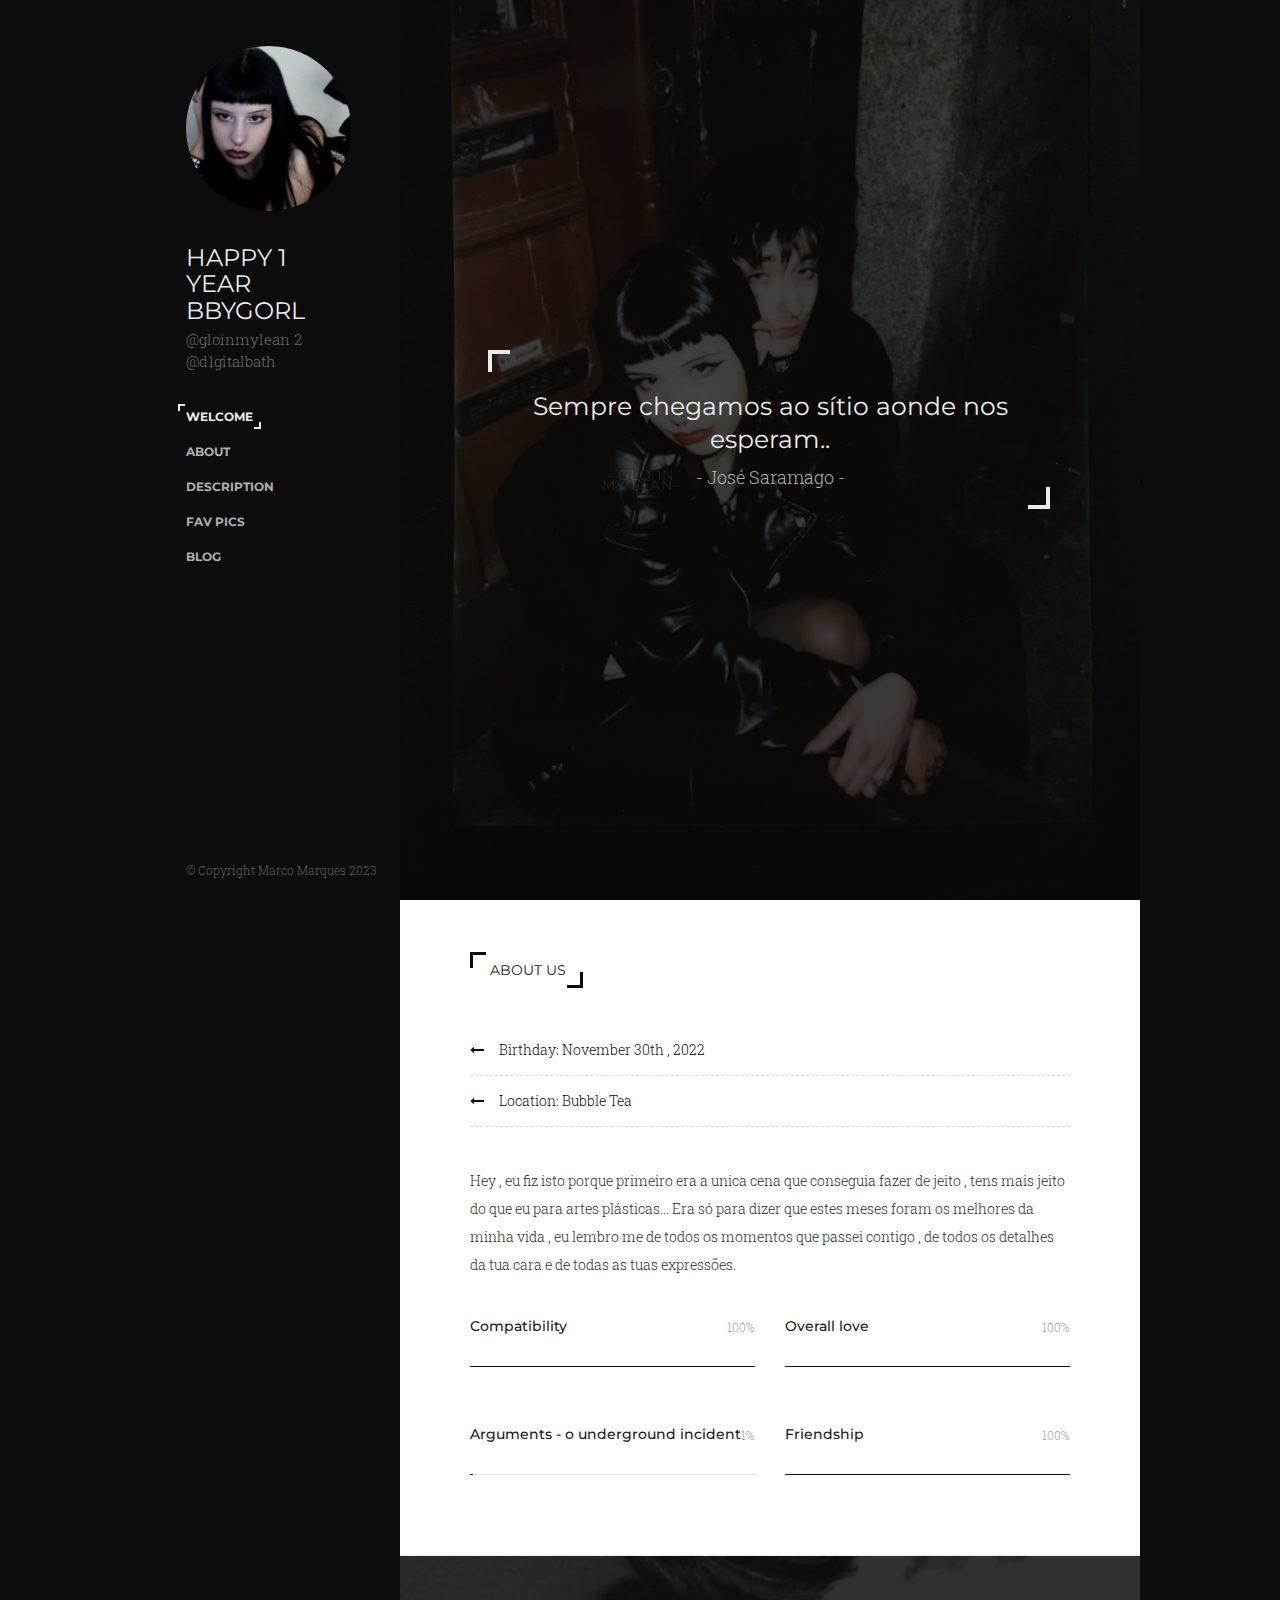
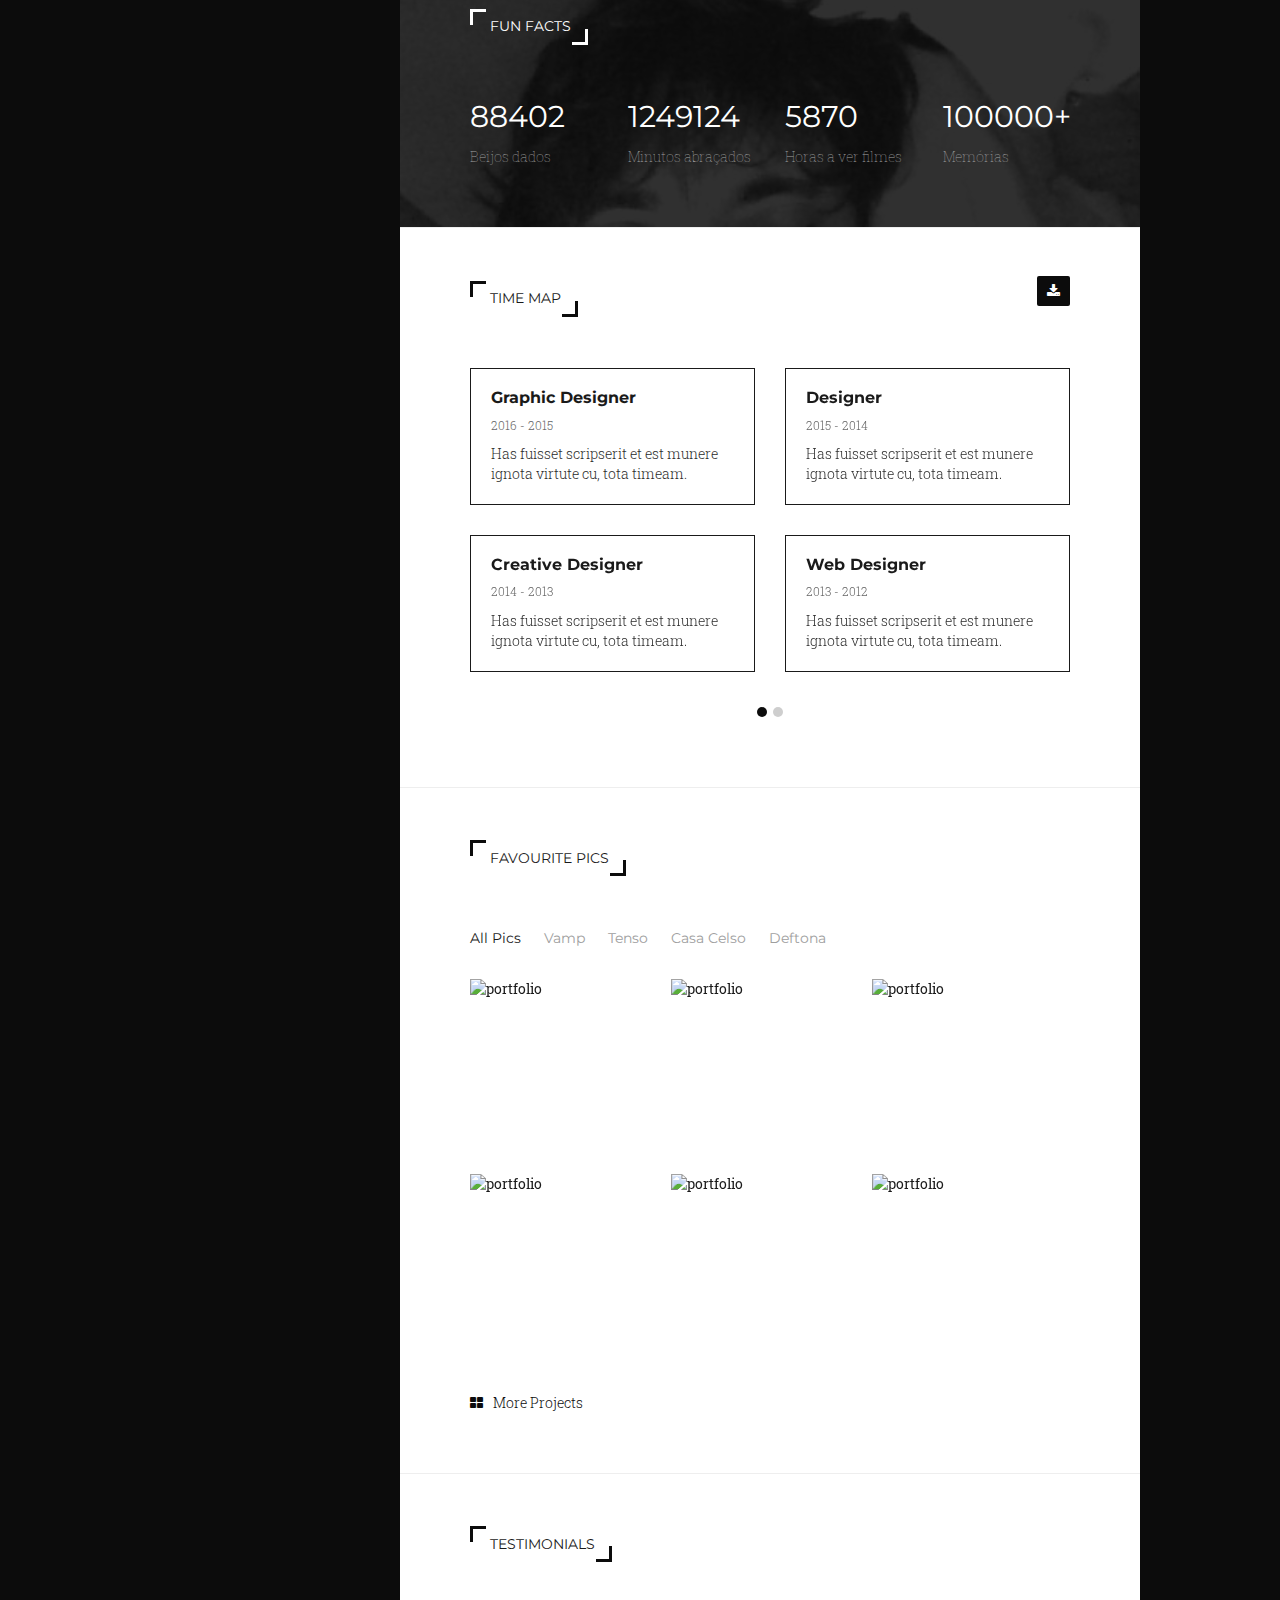
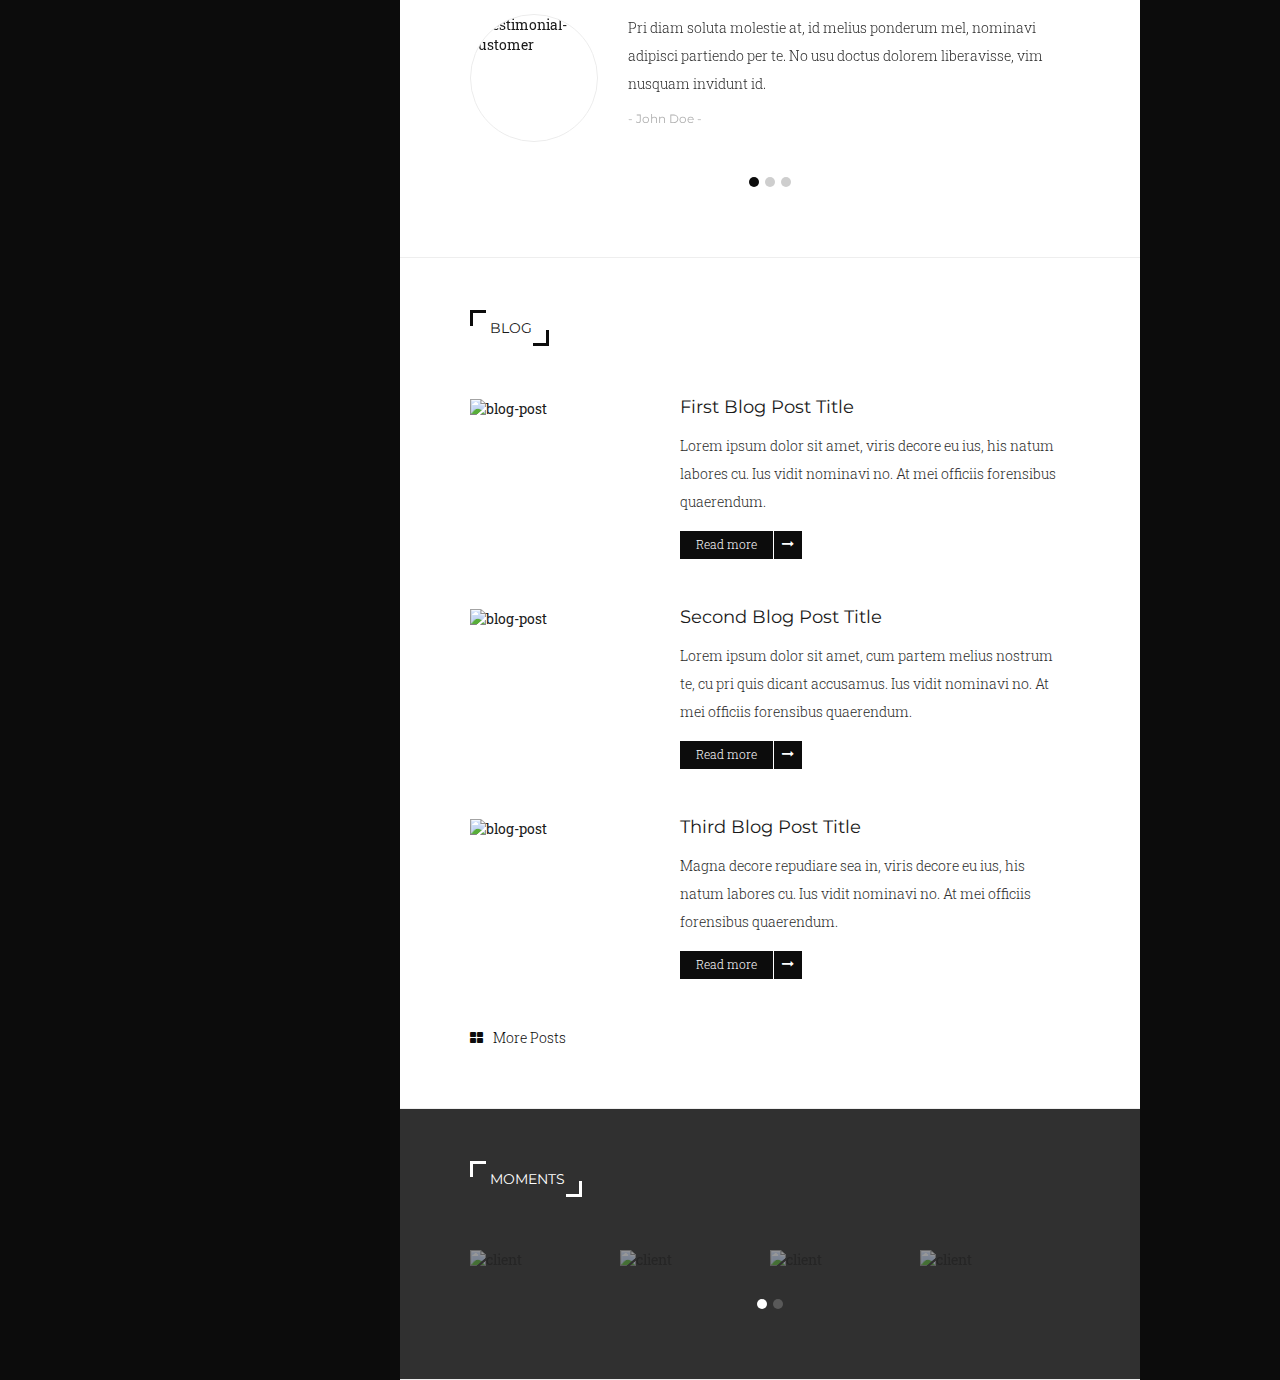
==== index.html @ 234036ba "Magui first commit" ====
<!DOCTYPE html>
<html lang="en-US">
<head>
	<meta http-equiv="Content-Type" content="text/html; charset=UTF-8">
	<title>LOML</title>
	<meta name="description" content="Blvck - Personal vCard & Resume Template">
	<meta name="viewport" content="width=device-width, initial-scale=1, maximum-scale=1">
	<link rel="shortcut icon" type="image/x-icon" href="assets/images/heart-emoji-amazing-image-download-13.png">

	<!-- STYLESHEETS -->
	<link rel="stylesheet" href="assets/bootstrap/css/bootstrap.min.css" type="text/css" media="all">
	<link rel="stylesheet" href="assets/css/owl.carousel.css" type="text/css" media="all">
	<link rel="stylesheet" href="assets/css/owl.theme.css" type="text/css" media="all">
	<link rel="stylesheet" href="assets/css/font-awesome.min.css" type="text/css" media="all">
	<link rel="stylesheet" href="assets/css/magnific-popup.css" type="text/css" media="all">
	<link rel="stylesheet" href="assets/css/style.css" type="text/css" media="all">

	<!-- GOOGLE FONTS -->
	<link href='https://fonts.googleapis.com/css?family=Montserrat:400,700' rel='stylesheet' type='text/css'>
	<link href='https://fonts.googleapis.com/css?family=Roboto+Slab:400,300,100,700' rel='stylesheet' type='text/css'>

	<!--[if lt IE 9]>
      <script src="https://oss.maxcdn.com/html5shiv/3.7.2/html5shiv.min.js"></script>
      <script src="https://oss.maxcdn.com/respond/1.4.2/respond.min.js"></script>
    <![endif]-->

</head>

<body>
<!-- Preloader -->
<div class="preloader-outer">
	<div class="preloader">
		<div class="lines">
			<div class="line line-1"></div>
			<div class="line line-2"></div>
			<div class="line line-3"></div>
		</div>

		<div class="loading-text">- Glo in my Lean-</div>
	</div>
</div>
<!-- Preloader end -->

<!-- Main Wrapper -->
<main class="wrapper">

	<!-- Header -->
	<header class="header pull-left">

		<!-- Mobile menu -->
		<div class="mobile-bar visible-sm visible-xs">
			<div class="hamburger-menu">
				  <div class="bar"></div>	
			</div>
		</div>
		<!-- Mobile menu end -->

		<div class="avatar">
			<img src="./assets/images/magui.jpg" alt="avatar">
		</div>

		<div class="name">
			<h1>Happy 1 year bbygorl</h1>
			<span>@gloinmylean 2 @d1gitalbath</span>
		</div>

		<!-- Social Icons -->
		
		<!-- Social Icons end -->

		<!-- Navigation bar -->
		<nav class="main-nav">
			<ul class="navigation">
				<li class="current"><a href="#welcome">Welcome</a></li>
				<li><a href="#about">About</a></li>
				<li><a href="#resume">Description</a></li>
				<li><a href="#works">Fav pics</a></li>
				<li><a href="#blog">Blog</a></li>
			</ul>
		</nav>
		<!-- Navigation bar end -->

		<!-- Footer Copyright -->
		<div class="copyright" style="padding-top: 30px;">
			<span>© Copyright Marco Marques 2023</span>
		</div>
		<!-- Footer Copyright end -->

	</header>
	<!-- Header end -->

	<!-- Main Content -->
	<div class="main-content pull-right">

		<!-- Section Welcome -->
		<section id="welcome" class="welcome">
			<div class="quote text-center">
				<h2>Sempre chegamos ao sítio aonde nos esperam..</h2>
				<span class="author">- José Saramago -</span>
			</div>
			<div class="overlay"></div>
		</section>
		<!-- Section Welcome end -->

		<!-- Section About -->
		<section id="about" class="about">

			<div class="section-header">
				<h2>About Us</h2>
			</div>

			<!-- Intro -->
			<div class="intro">

				<ul class="info">
					<li>Birthday: November 30th , 2022</li>
					<li>Location:  Bubble Tea </li>
				</ul>

				<p>Hey , eu fiz isto porque primeiro era a unica cena que conseguia fazer de jeito , tens mais jeito do que eu para artes plásticas... Era só para dizer que estes meses foram os melhores da minha vida , eu lembro me de todos os momentos que passei contigo , de todos os detalhes da tua cara e de todas as tuas expressões.</p>

			</div>
			<!-- Intro end -->

			<!-- Skills -->
			<div class="skills">

				<div class="row">

					<div class="col-md-6 col-sm-6 col-xs-12 item">
						<div class="skill-info clearfix">
							<h3 class="pull-left">Compatibility</h3>
							<span class="pull-right">100%</span>
						</div>
						<div class="progress">
							<div class="progress-bar" role="progressbar" aria-valuenow="99"
							aria-valuemin="0" aria-valuemax="100" style="width:100%">
							</div>
						</div>
					</div>

					<div class="col-md-6 col-sm-6 col-xs-12 item">
						<div class="skill-info clearfix">
							<h3 class="pull-left">Overall love</h3>
							<span class="pull-right">100%</span>
						</div>
						<div class="progress">
							<div class="progress-bar" role="progressbar" aria-valuenow="80"
							aria-valuemin="0" aria-valuemax="100" style="width:100%">
							</div>
						</div>
					</div>

					<div class="col-md-6 col-sm-6 col-xs-12 item">
						<div class="skill-info clearfix">
							<h3 class="pull-left">Arguments - o underground incident</h3>
							<span class="pull-right">1%</span>
						</div>
						<div class="progress">
							<div class="progress-bar" role="progressbar" aria-valuenow="45"
							aria-valuemin="0" aria-valuemax="100" style="width:1%">
							</div>
						</div>
					</div>

					<div class="col-md-6 col-sm-6 col-xs-12 item">
						<div class="skill-info clearfix">
							<h3 class="pull-left">Friendship</h3>
							<span class="pull-right">100%</span>
						</div>
						<div class="progress">
							<div class="progress-bar" role="progressbar" aria-valuenow="60"
							aria-valuemin="0" aria-valuemax="100" style="width:100%">
							</div>
						</div>
					</div>

				</div>

			</div>
			<!-- Skills end -->
		</section>
		<!-- Section About end -->

		<!-- Section Fun Facts -->
		<section id="facts" class="facts">

			<div class="section-header-light">
				<h2>Fun Facts</h2>
			</div>

			<div class="row">

				<div class="col-md-3 col-sm-3 col-xs-6 fact-item">
					<em class="number">88402</em>
					<span class="text">Beijos dados</span>
				</div>

				<div class="col-md-3 col-sm-3 col-xs-6 fact-item">
					<em class="number">1249124</em>
					<span class="text">Minutos abraçados</span>
				</div>

				<div class="col-md-3 col-sm-3 col-xs-6 fact-item">
					<em class="number">5870</em>
					<span class="text">Horas a ver filmes</span>
				</div>

				<div class="col-md-3 col-sm-3 col-xs-6 fact-item">
					<em class="number">100000+</em>
					<span class="text">Memórias</span>
				</div>

			</div>

			<div class="overlay"></div>

		</section>
		<!-- Section Fun Facts end -->

		<!-- Section Resume -->
		<section id="resume" class="resume">
			
			<div class="section-header">
				<h2>Time map</h2>
				<a href="#" class="resume-download" data-toggle="tooltip" data-placement="bottom" title="Download">
					<i class="fa fa-download" aria-hidden="true"></i>
				</a>
			</div>

			<div class="row">

				<!-- Carousel -->
				<div class="resume-carousel">

					<div class="carousel-item">

						<div class="col-md-6 col-sm-6 col-xs-12">
							<div class="top-item resume-item">
								<h2>Graphic Designer</h2>
								<span>2016 - 2015</span>
								<p>Has fuisset scripserit et est munere ignota virtute cu, tota timeam.</p>
							</div>
						</div>

						<div class="col-md-6 col-sm-6 col-xs-12">
							<div class="top-item resume-item">
								<h2>Designer</h2>
								<span>2015 - 2014</span>
								<p>Has fuisset scripserit et est munere ignota virtute cu, tota timeam.</p>
							</div>
						</div>

						<div class="col-md-6 col-sm-6 col-xs-12">
							<div class="resume-item">
								<h2>Creative Designer</h2>
								<span>2014 - 2013</span>
								<p>Has fuisset scripserit et est munere ignota virtute cu, tota timeam.</p>
							</div>
						</div>

						<div class="col-md-6 col-sm-6 col-xs-12">
							<div class="resume-item">
								<h2>Web Designer</h2>
								<span>2013 - 2012</span>
								<p>Has fuisset scripserit et est munere ignota virtute cu, tota timeam.</p>
							</div>
						</div>

					</div><!-- Page 1 End -->

					<div class="carousel-item">

						<div class="col-md-6 col-sm-6 col-xs-12">
							<div class="top-item resume-item">
								<h2>Graphic Designer</h2>
								<span>2011 - 2008</span>
								<p>Has fuisset scripserit et est munere ignota virtute cu, tota timeam.</p>
							</div>
						</div>

						<div class="col-md-6 col-sm-6 col-xs-12">
							<div class="top-item resume-item">
								<h2>College</h2>
								<span>2008 - 2006</span>
								<p>Has fuisset scripserit et est munere ignota virtute cu, tota timeam.</p>
							</div>
						</div>

						<div class="col-md-6 col-sm-6 col-xs-12">
							<div class="resume-item">
								<h2>High School</h2>
								<span>2006 - 2003</span>
								<p>Has fuisset scripserit et est munere ignota virtute cu, tota timeam.</p>
							</div>
						</div>

						<div class="col-md-6 col-sm-6 col-xs-12">
							<div class="resume-item">
								<h2>Web Designer</h2>
								<span>2003 - 2002</span>
								<p>Has fuisset scripserit et est munere ignota virtute cu, tota timeam.</p>
							</div>
						</div>

					</div><!-- Page 2 end -->

				</div>
				<!-- Carousel end -->

			</div>

		</section>
		<!-- Section Resume end -->

		<!-- Section Works -->
		<section id="works" class="works clearfix">
			
			<div class="section-header">
				<h2>Favourite pics</h2>
			</div>

			<!-- Control -->
			<div class="control">
				<ul>
					<li class="active"><a class="filter" data-filter="all">All Pics</a></li>
					<li><a class="filter" data-filter="1">Vamp</a></li>
					<li><a class="filter" data-filter="2">Tenso</a></li>
					<li><a class="filter" data-filter="3">Casa Celso</a></li>
					<li><a class="filter" data-filter="4">Deftona</a></li>
				</ul>
			</div>

			<!-- Items Outer -->
			<div class="item-outer row clearfix">
				<div class="col-md-4 col-sm-6 col-xs-12 filtr-item" data-category="1" data-sort="value">
					<div class="item">
						<a href="http://placehold.it/500x500" class="work-image">
							<div class="title">
								<div class="inner">
									<h2>Gostosa</h2>
									<span>Rawr</span>
								</div>
							</div>
						</a>
						<div class="overlay"></div>
						<img src="http://placehold.it/500x500" alt="portfolio">
					</div>
				</div>
				
				<div class="col-md-4 col-sm-6 col-xs-12 filtr-item" data-category="2" data-sort="value">
					<div class="item">
						<a href="http://placehold.it/500x500" class="work-image">
							<div class="title">
								<div class="inner">
									<h2>Vector Logo</h2>
									<span>Vector Design</span>
								</div>
							</div>
						</a>
						<div class="overlay"></div>
						<img src="http://placehold.it/500x500" alt="portfolio">
					</div>
				</div>

				<div class="col-md-4 col-sm-6 col-xs-12 filtr-item" data-category="1" data-sort="value">
					<div class="item">
						<a href="http://placehold.it/500x500" class="work-image">
							<div class="title">
								<div class="inner">
									<h2>Photography</h2>
									<span>Logo Design</span>
								</div>
							</div>
						</a>
						<div class="overlay"></div>
						<img src="http://placehold.it/500x500" alt="portfolio">
					</div>
				</div>

				<div class="col-md-4 col-sm-6 col-xs-12 filtr-item" data-category="2" data-sort="value">
					<div class="item">
						<a href="http://placehold.it/500x500" class="work-image">
							<div class="title">
								<div class="inner">
									<h2>Print Design</h2>
									<span>Vector, Logo</span>
								</div>
							</div>
						</a>
						<div class="overlay"></div>
						<img src="http://placehold.it/500x500" alt="portfolio">
					</div>
				</div>
				
				<div class="col-md-4 col-sm-6 col-xs-12 filtr-item" data-category="3" data-sort="value">
					<div class="item">
						<a href="https://w.soundcloud.com/player/?url=https%3A//api.soundcloud.com/tracks/237603952&amp;auto_play=false&amp;hide_related=false&amp;show_comments=true&amp;show_user=true&amp;show_reposts=false&amp;visual=true" class="work-video">
							<div class="title">
								<div class="inner">
									<h2>Audio Project</h2>
									<span>Audio</span>
								</div>
							</div>
						</a>
						<div class="overlay"></div>
						<img src="http://placehold.it/500x500" alt="portfolio">
					</div>
				</div>

				<div class="col-md-4 col-sm-6 col-xs-12 filtr-item" data-category="4" data-sort="value">
					<div class="item">
						<a href="https://www.youtube.com/watch?v=fZdkJKFwDE0" class="work-video">
							<div class="title">
								<div class="inner">
									<h2>Video Project</h2>
									<span>Video</span>
								</div>
							</div>
						</a>
						<div class="overlay"></div>
						<img src="http://placehold.it/500x500" alt="portfolio">
					</div>
				</div>
			</div>
			<!-- Items Outer end -->

			<div class="more-items clearfix">
				<a href="portfolio.html"><i class="fa fa-th-large" aria-hidden="true"></i>More Projects</a>
			</div>

		</section>
		<!-- Section Works end -->

		<!-- Section Testimonials -->
		<section id="testimonials" class="testimonials">
			
			<div class="section-header">
				<h2>Testimonials</h2>
			</div>

			<!-- Carousel -->
			<div class="testimonial-carousel">

				<div class="item">
					<div class="row">
						<div class="col-md-3 col-sm-3 hidden-xs">
							<div class="thumb">
								<img src="http://placehold.it/140x140" alt="testimonial-customer">
							</div>
						</div>
						<div class="text col-md-9 col-sm-9 col-xs-12">
							<p>Pri diam soluta molestie at, id melius ponderum mel, nominavi adipisci partiendo per te. No usu doctus dolorem liberavisse, vim nusquam invidunt id.</p>
							<span class="author">- John Doe -</span>
						</div>
					</div>
				</div>

				<div class="item">
					<div class="row">
						<div class="col-md-3 col-sm-3 hidden-xs">
							<div class="thumb">
								<img src="http://placehold.it/140x140" alt="testimonial-customer">
							</div>
						</div>
						<div class="text col-md-9 col-sm-9 col-xs-12">
							<p>Pri diam soluta molestie at, id melius ponderum mel, nominavi adipisci partiendo per te. No usu doctus dolorem liberavisse, vim nusquam invidunt id.</p>
							<span class="author">- John Doe -</span>
						</div>
					</div>
				</div>

				<div class="item">
					<div class="row">
						<div class="col-md-3 col-sm-3 hidden-xs">
							<div class="thumb">
								<img src="http://placehold.it/140x140" alt="testimonial-customer">
							</div>
						</div>
						<div class="text col-md-9 col-sm-9 col-xs-12">
							<p>Pri diam soluta molestie at, id melius ponderum mel, nominavi adipisci partiendo per te. No usu doctus dolorem liberavisse, vim nusquam invidunt id.</p>
							<span class="author">- John Doe -</span>
						</div>
					</div>
				</div>

			</div>
			<!-- Carousel end -->

		</section>
		<!-- Section Testimonials end -->

		<!-- Section Blog -->
		<section id="blog" class="blog">
			
			<div class="section-header">
				<h2>Blog</h2>
			</div>

			<!-- Item 1 -->
			<div class="item">
				<div class="row">
					<div class="thumb col-md-4 col-sm-3 col-xs-12">
						<img src="http://placehold.it/180x180" alt="blog-post">
					</div>
					<div class="text col-md-8 col-sm-9 col-xs-12">
						<h2>First Blog Post Title</h2>
						<p>Lorem ipsum dolor sit amet, viris decore eu ius, his natum labores cu. Ius vidit nominavi no. At mei officiis forensibus quaerendum.</p>

						<a href="blog-single.html" class="btn btn-default">Read more</a>

					</div>
				</div>
			</div>

			<!-- Item 2 -->
			<div class="item">
				<div class="row">
					<div class="thumb col-md-4 col-sm-3 col-xs-12">
						<img src="http://placehold.it/180x180" alt="blog-post">
					</div>
					<div class="text col-md-8 col-sm-9 col-xs-12">
						<h2>Second Blog Post Title</h2>
						<p>Lorem ipsum dolor sit amet, cum partem melius nostrum te, cu pri quis dicant accusamus. Ius vidit nominavi no. At mei officiis forensibus quaerendum.</p>

						<a href="blog-single.html" class="btn btn-default">Read more</a>

					</div>
				</div>
			</div>

			<!-- Item 3 -->
			<div class="item">
				<div class="row">
					<div class="thumb col-md-4 col-sm-3 col-xs-12">
						<img src="http://placehold.it/180x180" alt="blog-post">
					</div>
					<div class="text col-md-8 col-sm-9 col-xs-12">
						<h2>Third Blog Post Title</h2>
						<p>Magna decore repudiare sea in, viris decore eu ius, his natum labores cu. Ius vidit nominavi no. At mei officiis forensibus quaerendum.</p>

						<a href="blog-single.html" class="btn btn-default">Read more</a>

					</div>
				</div>
			</div>

			<div class="more-items">
				<a href="blog.html"><i class="fa fa-th-large" aria-hidden="true"></i>More Posts</a>
			</div>

		</section>
		<!-- Section Blog end -->

		<!-- Section Customers -->
		<section id="customers" class="customers">
			
			<div class="section-header-light">
				<h2>Moments</h2>
			</div>

			<!-- Carousel -->
			<div class="customer-carousel">

				<div class="item">
					<img src="http://placehold.it/130x20" alt="client">
				</div>
				<div class="item">
					<img src="http://placehold.it/130x20" alt="client">
				</div>
				<div class="item">
					<img src="http://placehold.it/130x20" alt="client">
				</div>
				<div class="item">
					<img src="http://placehold.it/130x20" alt="client">
				</div>
				<div class="item">
					<img src="http://placehold.it/130x20" alt="client">
				</div>
				<div class="item">
					<img src="http://placehold.it/130x20" alt="client">
				</div>

			</div>
			<!-- Carousel end -->

			<div class="overlay"></div>

		</section>
		<!-- Section Customers end -->

		<!-- Section Contact -->
		

	</div>
	<!-- Main Content end -->

</main>
<!-- Main Wrapper end -->

<!-- SCRIPTS -->
<script type="text/javascript" src="assets/js/jquery-1.12.3.min.js"></script>
<script type="text/javascript" src="assets/js/jquery.onepage-scroll.min.js"></script>
<script type="text/javascript" src="assets/js/jquery.easing.min.js"></script>
<script type="text/javascript" src="assets/js/jquery.backstretch.min.js"></script>
<script type="text/javascript" src="assets/js/jquery.filterizr.js"></script>
<script type="text/javascript" src="assets/js/jquery.magnific-popup.min.js"></script>
<script type="text/javascript" src="assets/bootstrap/js/bootstrap.min.js"></script>
<script type="text/javascript" src="assets/js/owl.carousel.min.js"></script>
<script type="text/javascript" src="assets/js/custom.js"></script>
<script type="text/javascript" src="assets/js/smoothscroll.min.js"></script>

</body>
</html>
---- assets/css/style.css ----
/*
Template Name: Blvck - Personal vCard & Resume Template
Version: 1.0
Author: PxlSolutions
Author URI: http://themeforest.net/user/pxlsolutions
Description: CV, Resume, vCard HTML Template

[TABLE OF CONTENTS]

01. Global Styles
02. Preloader
03. Layout
04. Header
05. Main Content
06. Section Welcome
07. Section Fun Facts
08. Section Resume
09. Section Works
10. Section Testimonials
11. Section Blog
12. Section Customers
13. Section Contact
14. Other Elements
15. Responsive
*/
/*-----------------------------------------------------------------*/
/*                      GLOBAL STYLES                              */
/*-----------------------------------------------------------------*/
body {
    color: #1a1a1a;
    background-color: #0C0C0C;
    font-family: "Roboto Slab",serif;
    overflow-x: hidden;
}

h1,h2,h3,h4,h5,h6 {
    font-family: "Montserrat",sans-serif;
}

img {
    max-width: 100%;
    height: auto;
}

ul {
    padding-left: 15px;
}

li {
    padding: 0 0 10px;
}

/*-----------------------------------------------------------------*/
/*                      PRELOADER                                  */
/*-----------------------------------------------------------------*/
.preloader-outer {
    position: fixed;
    top: 0;
    left: 0;
    height: 100%;
    width: 100%;
    background: #0C0C0C;
    z-index: 6;
    overflow: hidden;
}

.preloader {
    position: absolute;
    top: 50%;
    left: 50%;
    width: 80px;
    height: 60px;
    margin: -30px 0 0 -40px;
}

.preloader .lines {
    width: 80px;
    height: 40px;
    position: absolute;
}

.preloader .lines .line {
    width: 80px;
    height: 1px;
    background-color: #fff;
    position: absolute;
    clip: rect(0,0,20px,0);
}

.preloader .lines .line.line-1 {
    top: 0;
    animation: slide 2s ease 0.1s infinite;
}

.preloader .lines .line.line-2 {
    top: 15px;
    animation: slide 2s ease .25s infinite;
}

.preloader .lines .line.line-3 {
    top: 30px;
    animation: slide 2s ease .5s infinite;
}

.preloader .loading-text {
    position: absolute;
    top: 50px;
    text-align: center;
    width: 100%;
    color: #fff;
    font-size: 14px;
    font-family: "Montserrat",sans-serif;
    letter-spacing: 1px;
    line-height: 10px;
    height: 10px;
    text-transform: uppercase;
}

@keyframes slide {
    0% {
        clip: rect(0,0,20px,0);
    }

    30% {
        clip: rect(0,80px,20px,0);
    }

    50% {
        clip: rect(0,80px,20px,0);
    }

    80% {
        clip: rect(0,80px,20px,80px);
    }

    100% {
        clip: rect(0,80px,20px,80px);
    }
}

@keyframes fade {
    0% {
        opacity: 1;
    }

    50% {
        opacity: 0;
    }

    100% {
        opacity: 1;
    }
}

/*-----------------------------------------------------------------*/
/*                      LAYOUT                                     */
/*-----------------------------------------------------------------*/
.wrapper {
    width: 1000px;
    margin: 0 auto;
}

/*-----------------------------------------------------------------*/
/*                      HEADER                                     */
/*-----------------------------------------------------------------*/
.header {
    background: #0C0C0C;
    padding: 46px;
    position: fixed;
    height: 100%;
    width: 260px;
    z-index: 5;
}

.header .avatar {
    overflow: hidden;
    width: 165px;
    height: 165px;
    -webkit-border-radius: 50%;
    -moz-border-radius: 50%;
    -ms-border-radius: 50%;
    border-radius: 50%;
}

.header .avatar img {
    width: 100%;
}

.header .name {
    margin: 34px 0;
}

.header .name h1 {
    font-family: "Montserrat",sans-serif;
    font-size: 24px;
    font-weight: 400;
    color: #FFF;
    margin: 0 0 5px;
    text-transform: uppercase;
}

.header .name span {
    color: #777676;
    font-family: "Roboto Slab",serif;
    font-size: 15px;
    font-weight: 300;
}
/* === Social Icons === */
.header .social-icons {
    margin: 0 0 34px;
}

.header .social-icons ul {
    list-style: none;
    margin: 0;
    padding: 0;
}

.header .social-icons ul li {
    display: inline-block;
    padding: 0 20px 0 0;
}

.header .social-icons ul li a {
    color: #FFF;
}

.header .social-icons ul li a i {
    font-size: 16px;
}

.header .social-icons ul li:last-child {
    padding-right: 0;
}
/* === Navigation === */
.header .main-nav ul {
    list-style: none;
    padding: 0;
    margin: 0;
}

.header .main-nav ul li {
    padding-bottom: 15px;
}

.header .main-nav ul li a {
    color: #bebebe;
    font-family: "Montserrat",sans-serif;
    font-size: 12px;
    font-weight: 700;
    text-transform: uppercase;
    position: relative;
    -webkit-transition: all .3s ease-in-out;
    -moz-transition: all .3s ease-in-out;
    -o-transition: all .3s ease-in-out;
    transition: all .3s ease-in-out;
}

.header .main-nav ul li a:hover,.header .main-nav ul li a:focus {
    color: #FFF;
    text-decoration: none;
}

.header .main-nav ul li a:before {
    -webkit-transition: all .3s ease-in-out;
    -moz-transition: all .3s ease-in-out;
    -o-transition: all .3s ease-in-out;
    transition: all .3s ease-in-out;
}

.header .main-nav ul li a:after {
    -webkit-transition: all .3s ease-in-out;
    -moz-transition: all .3s ease-in-out;
    -o-transition: all .3s ease-in-out;
    transition: all .3s ease-in-out;
}

.header .main-nav ul li a:hover:before {
    content: '';
    position: absolute;
    left: -8px;
    top: -5px;
    height: 7px;
    width: 7px;
    border-top: solid 2px #FFF;
    border-left: solid 2px #FFF;
}

.header .main-nav ul li a:hover:after {
    content: '';
    position: absolute;
    right: -8px;
    bottom: -5px;
    height: 7px;
    width: 7px;
    border-bottom: solid 2px #FFF;
    border-right: solid 2px #FFF;
}

.header .main-nav ul li:last-child {
    padding-bottom: 0;
}

.header .main-nav ul li.current a {
    color: #FFF;
}

.header .main-nav ul li.current a:before {
    content: '';
    position: absolute;
    left: -8px;
    top: -5px;
    height: 7px;
    width: 7px;
    border-top: solid 2px #FFF;
    border-left: solid 2px #FFF;
}

.header .main-nav ul li.current a:after {
    content: '';
    position: absolute;
    right: -8px;
    bottom: -5px;
    height: 7px;
    width: 7px;
    border-bottom: solid 2px #FFF;
    border-right: solid 2px #FFF;
}

/* === Copyright === */
.header .copyright {
    bottom: 20px;
    position: absolute;
}

.header .copyright span {
    color: #6a6a6a;
    font-family: "Roboto Slab",serif;
    font-size: 12px;
    font-weight: 300;
}

/* === Mobile Menu Bar === */
.header .mobile-bar {
    background: rgba(12,12,12,0.75);
    color: #FFF;
    height: 60px;
    right: -59px;
    position: absolute;
    width: 60px;
    z-index: 3;
}

.header .hamburger-menu {
    position: absolute;
    top: 0;
    left: 15px;
    bottom: 0;
    margin: auto;
    width: 30px;
    height: 55px;
    cursor: pointer;
}

.header .bar,.header .bar:after,.header .bar:before {
    width: 30px;
    height: 3px;
}

.header .bar {
    position: relative;
    transform: translateY(25px);
    background: #fff;
    transition: all 0 300ms;
}

.header .bar.animate {
    background: rgba(255,255,255,0);
}

.header .bar:before {
    content: "";
    position: absolute;
    left: 0;
    bottom: 10px;
    background: #fff;
    transition: bottom 300ms 300ms cubic-bezier(0.23,1,0.32,1),transform 300ms cubic-bezier(0.23,1,0.32,1);
}

.header .bar:after {
    content: "";
    position: absolute;
    left: 0;
    top: 10px;
    background: #fff;
    transition: top 300ms 300ms cubic-bezier(0.23,1,0.32,1),transform 300ms cubic-bezier(0.23,1,0.32,1);
}

.header .bar.animate:after {
    top: 0;
    transform: rotate(45deg);
    transition: top 300ms cubic-bezier(0.23,1,0.32,1),transform 300ms 300ms cubic-bezier(0.23,1,0.32,1);
}

.header .bar.animate:before {
    bottom: 0;
    transform: rotate(-45deg);
    transition: bottom 300ms cubic-bezier(0.23,1,0.32,1),transform 300ms 300ms cubic-bezier(0.23,1,0.32,1);
}

/*-----------------------------------------------------------------*/
/*                      MAIN CONTENT                               */
/*-----------------------------------------------------------------*/
.main-content {
    background: #FFF;
    width: 740px;
}

.main-content p {
    color: #2c2c2c;
    font-family: "Roboto Slab",serif;
    font-size: 14px;
    font-weight: 300;
    line-height: 28px;
}

/* === Section Configure === */
.main-content section {
    padding: 60px 70px;
    position: relative;
    border-bottom: solid 1px #EEE;
}

/* === Section Header === */
.main-content section .section-header {
    margin-bottom: 60px;
    position: relative;
}

.main-content section .section-header h2 {
    color: #1a1a1a;
    display: inline-block;
    font-family: "Montserrat",sans-serif;
    font-size: 14px;
    font-weight: 400;
    margin: 0;
    text-transform: uppercase;
    padding-left: 20px;
    position: relative;
}

.main-content section .section-header h2:before {
    content: '';
    position: absolute;
    background: transparent;
    bottom: 10px;
    left: 0;
    height: 16px;
    width: 16px;
    border-left: solid 3px #0C0C0C;
    border-top: solid 3px #0C0C0C;
}

.main-content section .section-header h2:after {
    content: '';
    position: absolute;
    background: transparent;
    bottom: -10px;
    right: -17px;
    height: 16px;
    width: 16px;
    border-right: solid 3px #0C0C0C;
    border-bottom: solid 3px #0C0C0C;
}

/* === Section Header Light === */
.main-content section .section-header-light {
    margin-bottom: 60px;
    position: relative;
    z-index: 1;
}

.main-content section .section-header-light h2 {
    color: #FFF !important;
    display: inline-block;
    font-family: "Montserrat",sans-serif;
    font-size: 14px;
    font-weight: 400;
    margin: 0;
    text-transform: uppercase;
    padding-left: 20px;
    position: relative;
}

.main-content section .section-header-light h2:before {
    content: '';
    position: absolute;
    background: transparent;
    bottom: 10px;
    left: 0;
    height: 16px;
    width: 16px;
    border-left: solid 3px #FFF !important;
    border-top: solid 3px #FFF !important;
}

.main-content section .section-header-light h2:after {
    content: '';
    position: absolute;
    background: transparent;
    bottom: -10px;
    right: -17px;
    height: 16px;
    width: 16px;
    border-right: solid 3px #FFF !important;
    border-bottom: solid 3px #FFF !important;
}

/*-----------------------------------------------------------------*/
/*                      SECTION WELCOME                            */
/*-----------------------------------------------------------------*/
.welcome {
    padding: 0 !important;
    position: relative;
    border-bottom: 0 !important;
}

.welcome .backstretch {
    position: absolute;
    top: 0;
    bottom: 0;
}

/* === Quote === */
.welcome .quote {
    margin: 0 auto;
    top: calc(50% - 60px);
    position: relative;
    width: 500px;
    z-index: 1;
}

.welcome .quote:before {
    content: '';
    position: absolute;
    left: -32px;
    top: -40px;
    height: 22px;
    width: 22px;
    border-top: solid 4px #FFF;
    border-left: solid 4px #FFF;
}

.welcome .quote:after {
    content: '';
    position: absolute;
    right: -30px;
    bottom: -18px;
    height: 22px;
    width: 22px;
    border-bottom: solid 4px #FFF;
    border-right: solid 4px #FFF;
}

.welcome .quote h2 {
    color: #FFF;
    font-family: "Montserrat",sans-serif;
    font-size: 25px;
    font-weight: 400;
    margin: 0;
    line-height: 1.3em;
}

.welcome .quote span.author {
    color: #bdbdbd;
    display: block;
    font-size: 18px;
    font-family: "Roboto Slab",serif;
    font-weight: 300;
    margin-top: 10px;
}

.welcome .overlay {
    background: rgba(12,12,12,0.65);
    height: 100%;
    left: 0;
    top: 0;
    position: absolute;
    width: 100%;
}

/*-----------------------------------------------------------------*/
/*                      SECTION ABOUT                              */
/*-----------------------------------------------------------------*/
.about .intro ul.info {
    margin-bottom: 40px;
    padding: 0;
    list-style: none;
}

.about .intro ul.info li {
    border-bottom: dashed 1px #DDD;
    padding: 15px 0;
    font-family: "Roboto Slab",sans-serif;
    font-weight: 300;
    color: #0C0C0C;
    font-size: 14px;
}

.about .intro ul.info li:before {
    content: '\f177';
    font-family: 'FontAwesome';
    font-size: 14px;
    color: #0C0C0C;
    padding-right: 15px;
}

.about .intro ul.info li:first-child {
    padding-top: 0;
}

.about .intro p {
    margin: 0;
}

.about .skills .item {
    margin-top: 40px;
}

.about .skills .item .skill-info {
    margin-bottom: 30px;
}

.about .skills .item .skill-info h3 {
    font-family: "Montserrat",sans-serif;
    font-size: 14px;
    margin: 0;
}

.about .skills .item .skill-info span {
    font-family: "Roboto Slab",serif;
    font-size: 12px;
    font-weight: 300;
    color: #9C9C9C;
}

/*-----------------------------------------------------------------*/
/*                      SECTION FUN FACTS                          */
/*-----------------------------------------------------------------*/
.facts {
    background: url('../images/nos3.jpg') center no-repeat;
    background-size: cover;
}

.facts .fact-item {
    position: relative;
    z-index: 1;
}

.facts .fact-item em.number {
    font-family: "Montserrat",sans-serif;
    font-size: 30px;
    font-style: normal;
    color: #FFF;
    display: block;
    margin: 0 0 8px;
}

.facts .fact-item span.text {
    color: #A0A0A0;
    font-family: "Roboto Slab",serif;
    font-weight: 100;
    font-size: 14px;
}

.facts .overlay {
    background: rgba(12,12,12,0.85);
    height: 100%;
    left: 0;
    top: 0;
    position: absolute;
    width: 100%;
}

/*-----------------------------------------------------------------*/
/*                      SECTION RESUME                             */
/*-----------------------------------------------------------------*/
.resume .top-item {
    margin-top: 0 !important;
}

.resume .resume-item {
    background: #FFF;
    border: solid 1px #1a1a1a;
    padding: 20px;
    margin-top: 30px;
    max-height: 140px;
    overflow: hidden;
}

.resume .resume-item h2 {
    font-size: 16px;
    font-weight: 700;
    margin: 0 0 10px;
}

.resume .resume-item span {
    color: #666;
    display: block;
    font-size: 12px;
    font-weight: 300;
    margin: 0 0 10px;
}

.resume .resume-item p {
    line-height: 20px;
    margin-bottom: 0;
}

.resume .resume-download {
    display: block;
    position: absolute;
    right: 0;
    top: -12px;
    background: #0C0C0C;
    color: #FFF;
    padding: 5px 10px;
    border-radius: 2px;
}

/*-----------------------------------------------------------------*/
/*                      SECTION WORKS                              */
/*-----------------------------------------------------------------*/
.works .control {
    margin-bottom: 30px;
}

.works .control ul {
    list-style: none;
    margin: 0;
    padding: 0;
}

.works .control ul li {
    display: inline-block;
    padding: 0 20px 0 0;
}

.works .control ul li a {
    color: #9E9E9E;
    cursor: pointer;
    font-family: "Montserrat",sans-serif;
    font-size: 14px;
}

.works .control ul li a:hover {
    color: #1a1a1a;
    text-decoration: none;
}

.works .control ul li.active a {
    color: #1a1a1a;
}

.works .control ul li:last-child {
    padding-right: 0;
}

.works .item-outer {
    list-style: none;
    margin: 0 -1px;
    overflow: hidden;
    padding: 0;
    -webkit-transition: all .3s ease-in-out;
    -moz-transition: all .3s ease-in-out;
    -o-transition: all .3s ease-in-out;
    transition: all .3s ease-in-out;
}

.works .item-outer .filtr-item {
    display: inline-block;
    padding: 0 1px;
}

.works .item-outer .item {
    margin-bottom: 2px;
    overflow: hidden;
    height: 193px;
    position: relative;
}

.works .item-outer .item .title {
    color: #FFF;
    position: absolute;
    top: 0;
    height: 100%;
    width: 100%;
    z-index: 2;
}

.works .item-outer .item .title:before {
    content: '';
    border-top: solid #FFF 3px;
    border-left: solid #FFF 3px;
    position: absolute;
    left: 15px;
    top: 15px;
    height: 18px;
    width: 18px;
    -ms-transform: translate(-45px,-45px);
    -webkit-transform: translate(-45px,-45px);
    transform: translate(-45px,-45px);
    -webkit-transition: all .3s ease-in-out;
    -moz-transition: all .3s ease-in-out;
    -o-transition: all .3s ease-in-out;
    transition: all .3s ease-in-out;
}

.works .item-outer .item .title:after {
    content: '';
    border-bottom: solid #FFF 3px;
    border-right: solid #FFF 3px;
    position: absolute;
    right: -35px;
    bottom: -35px;
    height: 18px;
    width: 18px;
    -ms-transform: translate(45px,45px);
    -webkit-transform: translate(45px,45px);
    transform: translate(45px,45px);
    -webkit-transition: all .3s ease-in-out;
    -moz-transition: all .3s ease-in-out;
    -o-transition: all .3s ease-in-out;
    transition: all .3s ease-in-out;
}

.works .item-outer .item .title .inner {
    text-align: center;
    top: calc(50% - 30px);
    width: 100%;
    position: absolute;
}

.works .item-outer .item .title h2 {
    font-size: 18px;
    font-weight: 400;
    letter-spacing: .04em;
    text-transform: uppercase;
    margin: 0 0 5px;
    -ms-transform: translateY(-200px);
    -webkit-transform: translateY(-200px);
    transform: translateY(-200px);
    -webkit-transition: all .3s ease-in-out;
    -moz-transition: all .3s ease-in-out;
    -o-transition: all .3s ease-in-out;
    transition: all .3s ease-in-out;
}

.works .item-outer .item .title span {
    color: #DDD;
    display: block;
    font-size: 12px;
    font-weight: 100;
    -ms-transform: translateY(220px);
    -webkit-transform: translateY(220px);
    transform: translateY(220px);
    -webkit-transition: all .3s ease-in-out;
    -moz-transition: all .3s ease-in-out;
    -o-transition: all .3s ease-in-out;
    transition: all .3s ease-in-out;
}

.works .item-outer .item img {
    max-width: 100%;
    height: auto;
    -ms-transform: scale(1);
    -webkit-transform: scale(1);
    transform: scale(1);
    -webkit-transition: all .3s ease-in-out;
    -moz-transition: all .3s ease-in-out;
    -o-transition: all .3s ease-in-out;
    transition: all .3s ease-in-out;
}

.works .item-outer .item .overlay {
    background: rgba(12,12,12,0.85);
    height: 100%;
    left: 0;
    opacity: 0;
    top: 0;
    position: absolute;
    width: 100%;
    z-index: 1;
    -webkit-transition: all .3s ease-in-out;
    -moz-transition: all .3s ease-in-out;
    -o-transition: all .3s ease-in-out;
    transition: all .3s ease-in-out;
}

.works .item-outer .item:hover h2 {
    -ms-transform: translateY(0px);
    -webkit-transform: translateY(0px);
    transform: translateY(0px);
}

.works .item-outer .item:hover span {
    -ms-transform: translateY(0px);
    -webkit-transform: translateY(0px);
    transform: translateY(0px);
}

.works .item-outer .item:hover .overlay {
    opacity: 1;
}

.works .item-outer .item:hover img {
    -ms-transform: scale(1.1);
    -webkit-transform: scale(1.1);
    transform: scale(1.1);
}

.works .item-outer .item:hover .title:before {
    -ms-transform: translate(0px);
    -webkit-transform: translate(0px);
    transform: translate(0px);
}

.works .item-outer .item:hover .title:after {
    -ms-transform: translate(-45px,-45px);
    -webkit-transform: translate(-45px,-45px);
    transform: translate(-45px,-45px);
}

.works .item-outer .mix {
    padding: 5px;
}

/*-----------------------------------------------------------------*/
/*                      SECTION TESTIMONIALS                       */
/*-----------------------------------------------------------------*/
.testimonials .item .thumb {
    border: solid 1px #ECECEC;
    width: 128px;
    height: 128px;
    overflow: hidden;
    -webkit-border-radius: 50%;
    -moz-border-radius: 50%;
    -ms-border-radius: 50%;
    border-radius: 50%;
}

.testimonials .item .text span.author {
    color: #B1B1B1;
    font-family: "Montserrat",sans-serif;
    font-size: 12px;
}

/*-----------------------------------------------------------------*/
/*                      SECTION BLOG                               */
/*-----------------------------------------------------------------*/
.blog .item {
    margin-bottom: 30px;
}

.blog .item .thumb {
    height: 180px;
    overflow: hidden;
}

.blog .item .thumb img {
    width: 100%;
    height: auto;
}

.blog .item .text h2 {
    font-size: 18px;
    font-weight: 400;
    margin: 0 0 15px;
}

.blog .item .text p {
    margin: 0 0 15px;
}

.blog .blog-single img {
    margin-bottom: 20px;
}

/*-----------------------------------------------------------------*/
/*                      SECTION CUSTOMERS                          */
/*-----------------------------------------------------------------*/
.customers {
    background: url(http://placehold.it/740x270) center left no-repeat;
    background-size: cover;
}

.customers .customer-carousel {
    z-index: 1;
}

.customers .item {
    margin-right: 24px;
    position: relative;
    z-index: 1;
}

.customers .item img {
    max-width: 100%;
    opacity: .5;
    height: auto;
    -webkit-transition: all .3s ease-in-out;
    -moz-transition: all .3s ease-in-out;
    -o-transition: all .3s ease-in-out;
    transition: all .3s ease-in-out;
}

.customers .item img:hover {
    opacity: 1;
}

.customers .overlay {
    background: rgba(12,12,12,0.85);
    height: 100%;
    left: 0;
    top: 0;
    position: absolute;
    width: 100%;
}

.customers .owl-theme .owl-controls .owl-page span {
    width: 10px;
    height: 10px;
    margin: 5px 3px;
    background: #FFF;
}

.customers .owl-theme .owl-controls {
    margin-top: 24px;
}

/*-----------------------------------------------------------------*/
/*                      OTHER ELEMENTS                             */
/*-----------------------------------------------------------------*/
.more-items {
    margin-top: 25px;
}

.more-items a {
    color: #0C0C0C;
    font-weight: 300;
    text-decoration: none;
}

.more-items a:hover {
    text-decoration: underline;
}

.more-items a i {
    margin-right: 10px;
}

.pagination {
    margin-top: 25px;
    width: 100%;
}

.pagination a {
    color: #1a1a1a;
}

/* === Button === */
.btn-default {
    color: #FFF;
    background-color: #0C0C0C;
    border: 0;
    border-radius: 0;
    font-size: 12px;
    font-weight: 300;
    padding: 5px 16px;
    position: relative;
}

.btn-default:after {
    content: '\f178';
    font-family: 'FontAwesome';
    font-size: 12px;
    top: 0;
    right: -29px;
    padding: 5px 8px;
    position: absolute;
    background: #0C0C0C;
    -webkit-transition: all .8s ease-in-out;
    -moz-transition: all .8s ease-in-out;
    -o-transition: all .8s ease-in-out;
    transition: all .8s ease-in-out;
    -ms-transform: rotateY(0deg);
    -webkit-transform: rotateY(0deg);
    transform: rotateY(0deg);
}

.btn-default:hover {
    color: #FFF;
    background-color: #0C0C0C;
    border: 0;
}

.btn-default:hover:after {
    -ms-transform: rotateY(360deg);
    -webkit-transform: rotateY(360deg);
    transform: rotateY(360deg);
}

/* === Progress Bar === */
.progress {
    height: 1px;
    margin-bottom: 20px;
    overflow: hidden;
    background-color: #E0E0E0;
    border-radius: 0;
    -webkit-box-shadow: none;
    box-shadow: none;
}

.progress-bar {
    float: left;
    width: 0;
    height: 100%;
    font-size: 12px;
    line-height: 1px;
    color: #fff;
    text-align: center;
    background-color: #0C0C0C;
    -webkit-box-shadow: none;
    box-shadow: none;
    -webkit-transition: width .6s ease;
    -o-transition: width .6s ease;
    transition: width .6s ease;
}

/* === Form Control === */
.form-control {
    display: block;
    width: 100%;
    height: 50px;
    padding: 0;
    font-size: 14px;
    font-weight: 300;
    line-height: 1.6;
    color: #555;
    background-color: #fff;
    background-image: none;
    border-bottom: solid 1px #0C0C0C;
    border-top: 0;
    border-left: 0;
    border-right: 0;
    border-radius: 0;
    -webkit-box-shadow: none;
    box-shadow: none;
}

.form-control:focus {
    border-color: #C7C7C7;
    outline: 0;
    -webkit-box-shadow: none;
    box-shadow: none;
}

.form-group {
    margin-bottom: 25px;
}

/* === Owl Configure === */
.owl-theme .owl-controls .owl-page span {
    width: 10px;
    height: 10px;
    margin: 5px 3px;
    filter: Alpha(Opacity=20);
    opacity: .2;
    background: #0C0C0C;
}

.owl-theme .owl-controls {
    margin-top: 30px;
}

/*-----------------------------------------------------------------*/
/*                      RESPONSIVE                                  */
/*-----------------------------------------------------------------*/
@media only screen and (min-width: 480px) and (max-width: 767px) {
    .works .item-outer .mix {
        width: 50%;
    }
}

@media only screen and (max-width: 991px) {
    .wrapper {
        width: 100%;
    }

    .header {
        -ms-transform: translateX(-260px);
        -webkit-transform: translateX(-260px);
        transform: translateX(-260px);
        -webkit-transition: all .3s ease-in-out;
        -moz-transition: all .3s ease-in-out;
        -o-transition: all .3s ease-in-out;
        transition: all .3s ease-in-out;
    }

    .pushed {
        -ms-transform: translateX(0);
        -webkit-transform: translateX(0);
        transform: translateX(0);
    }

    .main-content {
        width: 100%;
        -webkit-transition: all .3s ease-in-out;
        -moz-transition: all .3s ease-in-out;
        -o-transition: all .3s ease-in-out;
        transition: all .3s ease-in-out;
    }

    .main-pushed {
        -ms-transform: translateX(260px);
        -webkit-transform: translateX(260px);
        transform: translateX(260px);
    }
    .works .item-outer .item {
        height: 280px;
    }
}

@media only screen and (max-width: 767px) {
    .welcome {
        padding: 60px !important;
    }

    .welcome .quote {
        width: initial;
    }

    .facts .fact-item {
        margin-bottom: 20px;
    }

    .resume .resume-item {
        margin-top: 30px !important;
    }

    .blog .item .text {
        margin-top: 25px;
    }
}

@media only screen and (max-width: 480px) {
    .main-content section {
        padding: 60px 30px;
    }
}

@media only screen and (max-height: 600px) {
    .header .name {
        margin: 15px 0;
    }

    .header .main-nav ul li {
        padding-bottom: 10px;
    }

    .header .social-icons {
        margin: 0 0 15px;
    }

    .header .copyright {
        bottom: -18px;
        position: relative;
    }
}
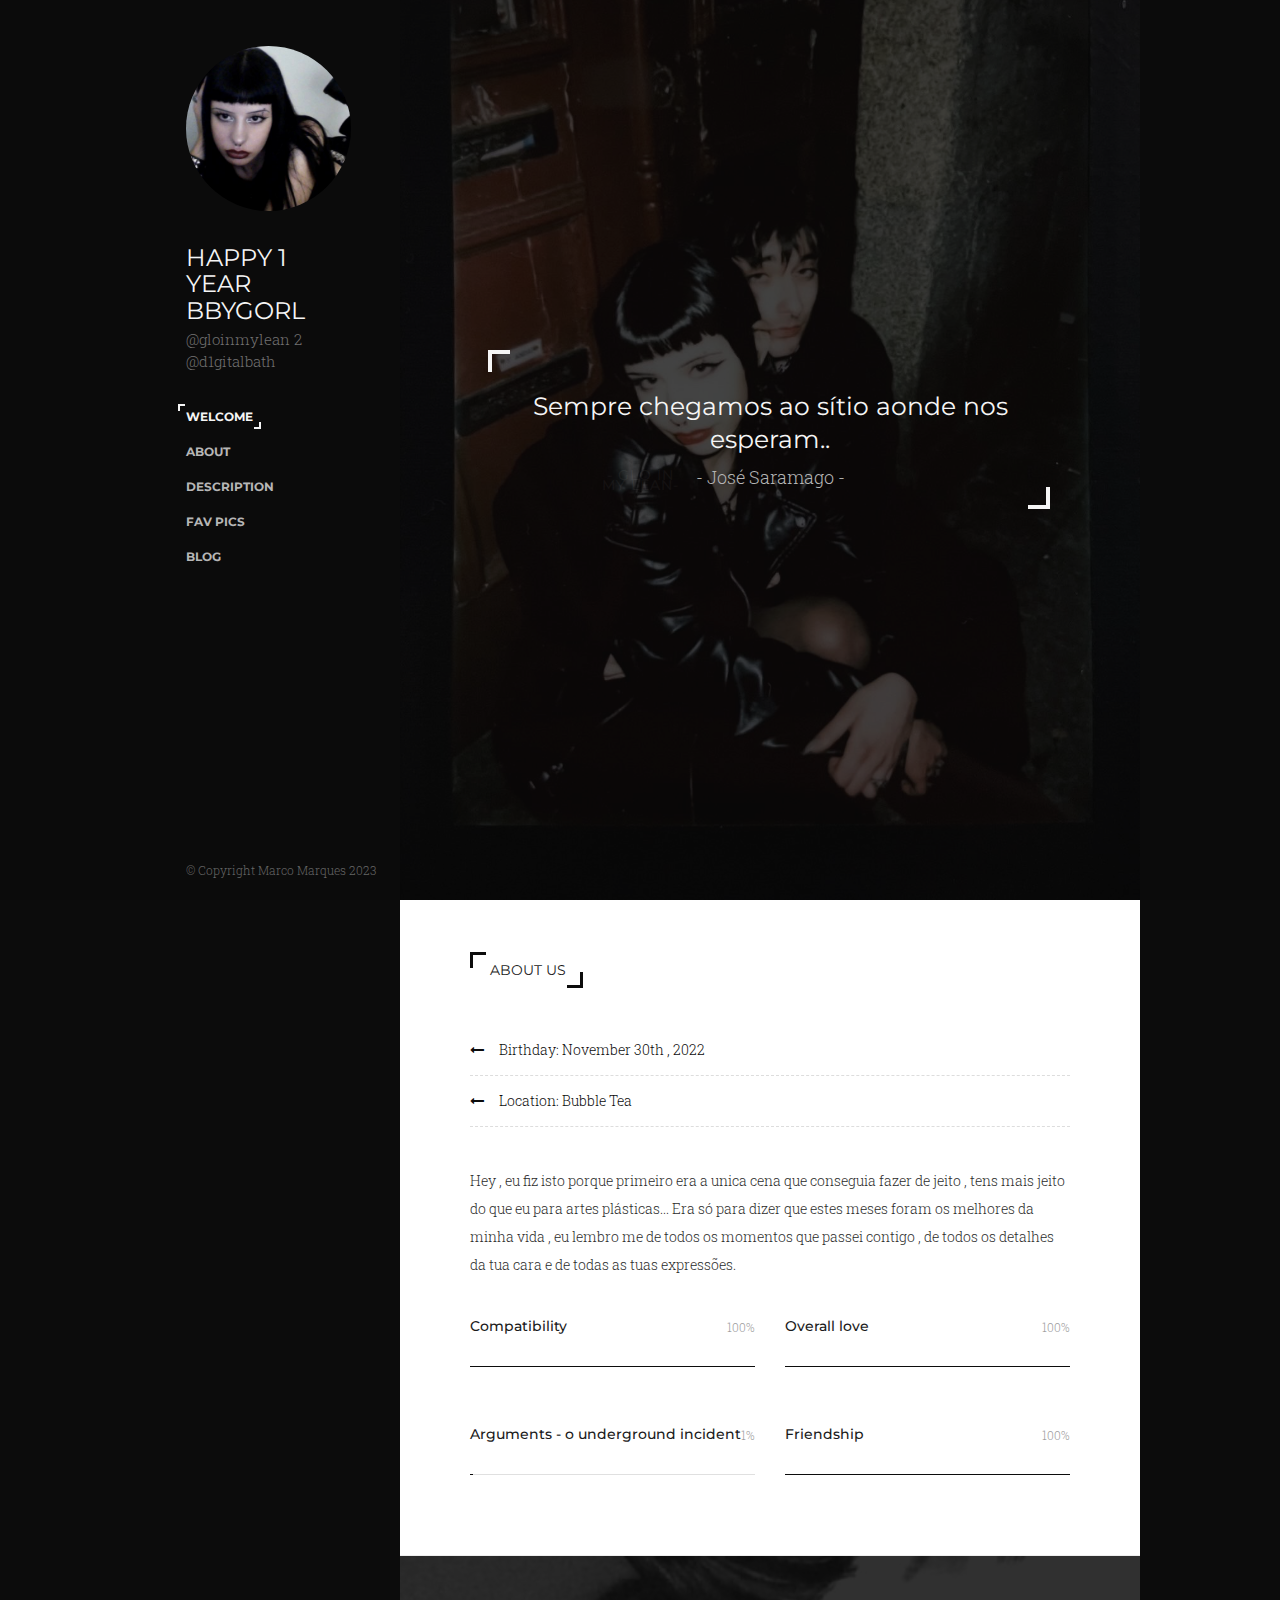
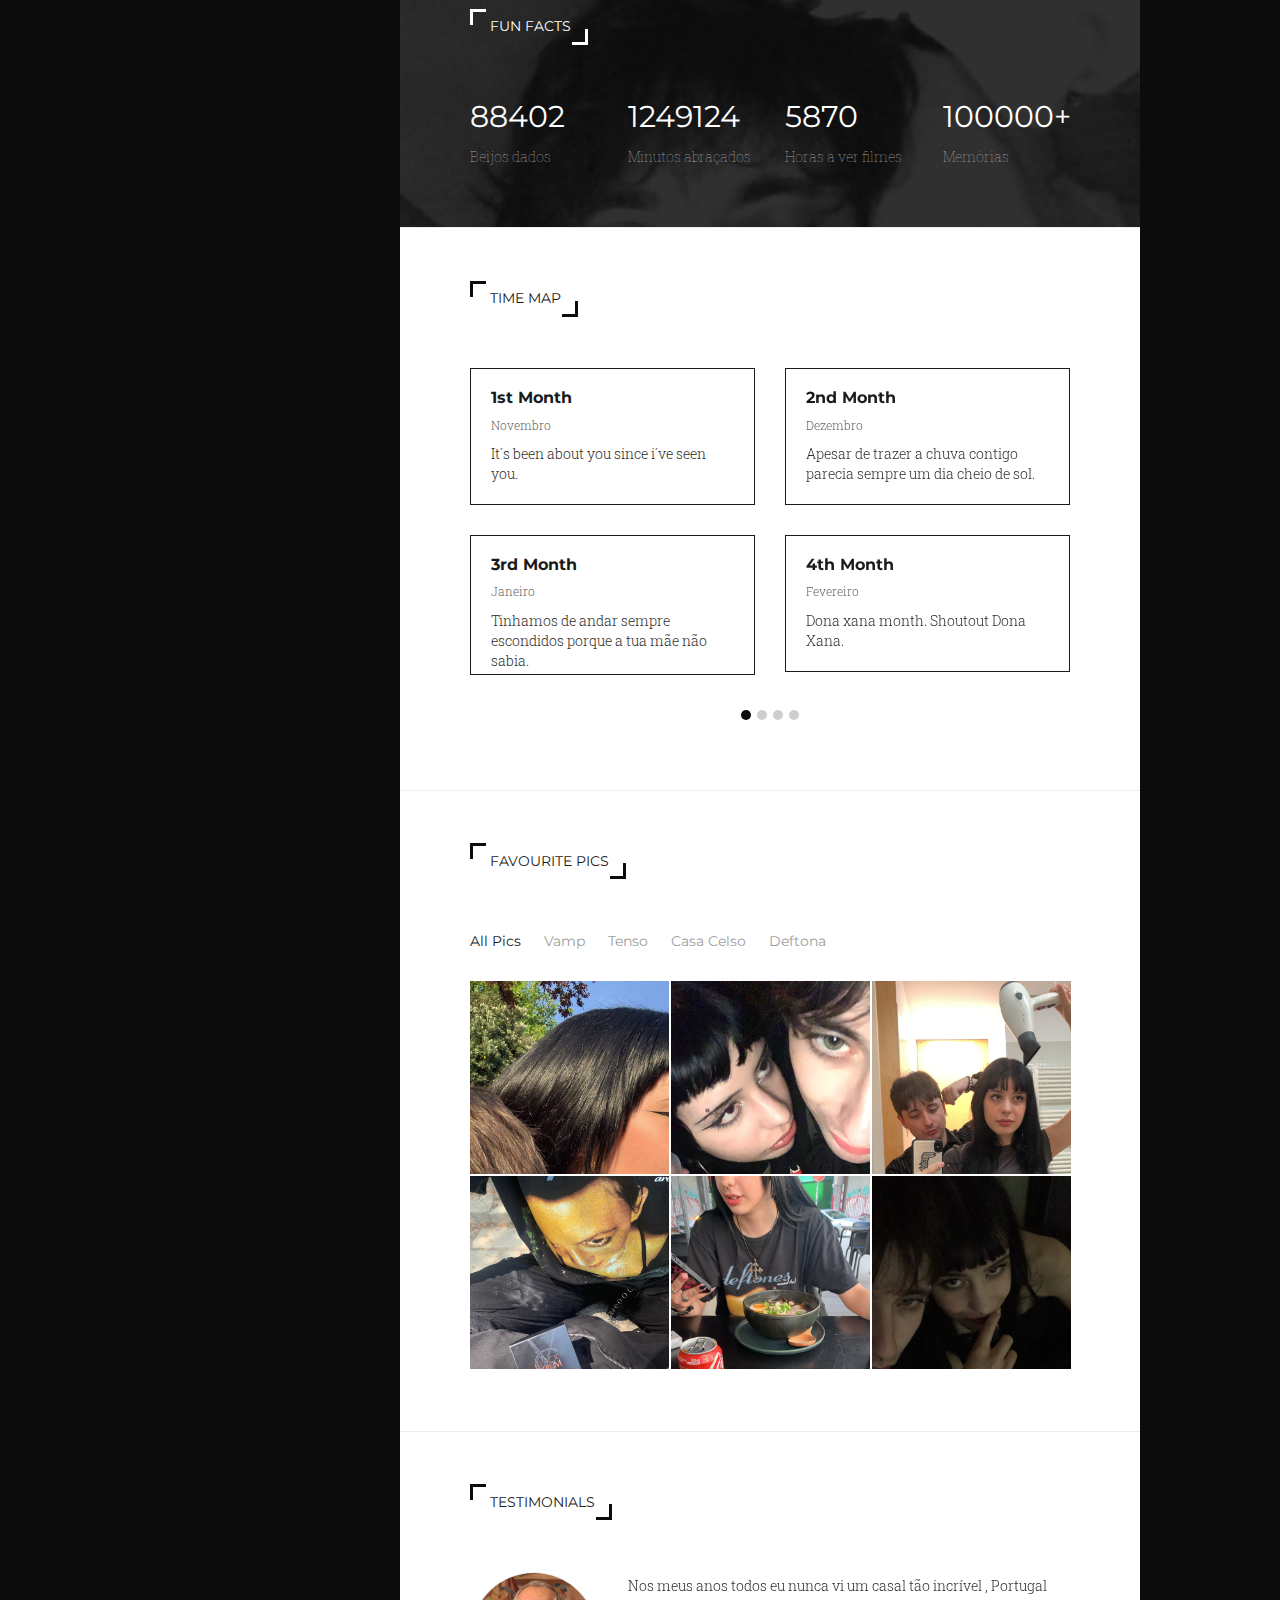
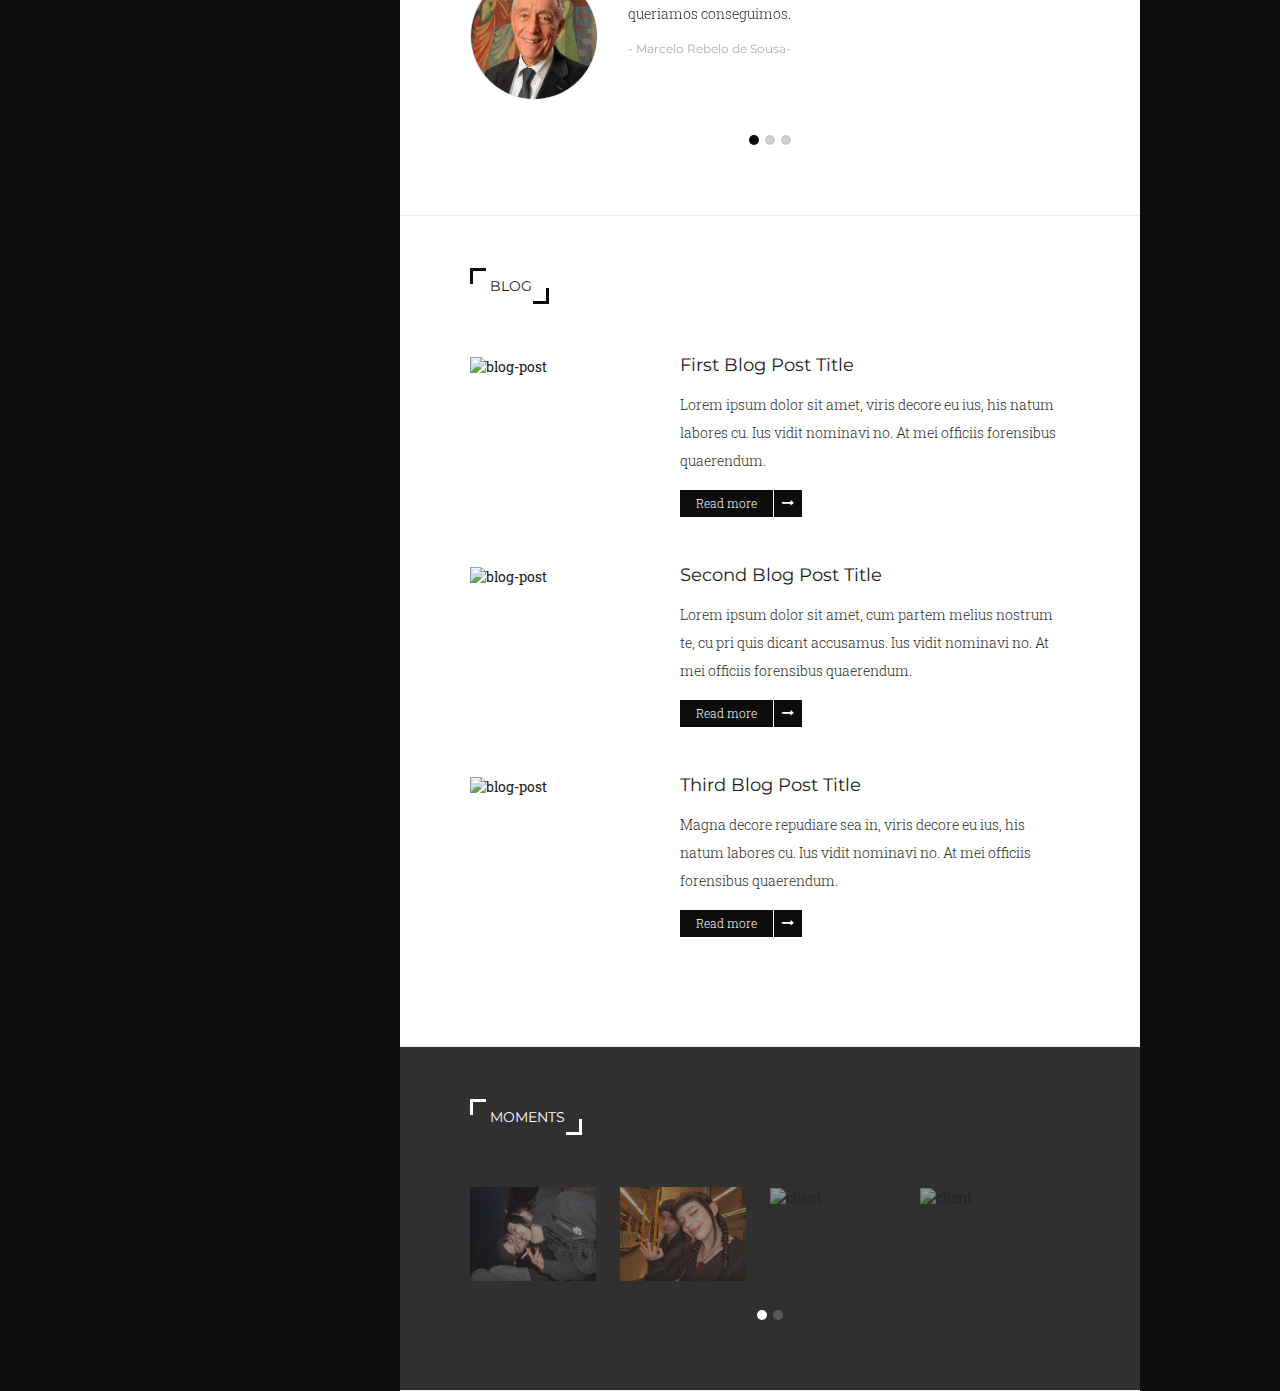
==== commit 112e1318: "Almost done" ====
--- a/index.html
+++ b/index.html
@@ -223,9 +223,7 @@
 			
 			<div class="section-header">
 				<h2>Time map</h2>
-				<a href="#" class="resume-download" data-toggle="tooltip" data-placement="bottom" title="Download">
-					<i class="fa fa-download" aria-hidden="true"></i>
-				</a>
+				
 			</div>
 
 			<div class="row">
@@ -237,33 +235,33 @@
 
 						<div class="col-md-6 col-sm-6 col-xs-12">
 							<div class="top-item resume-item">
-								<h2>Graphic Designer</h2>
-								<span>2016 - 2015</span>
-								<p>Has fuisset scripserit et est munere ignota virtute cu, tota timeam.</p>
-							</div>
-						</div>
-
-						<div class="col-md-6 col-sm-6 col-xs-12">
-							<div class="top-item resume-item">
-								<h2>Designer</h2>
-								<span>2015 - 2014</span>
-								<p>Has fuisset scripserit et est munere ignota virtute cu, tota timeam.</p>
+								<h2>1st Month</h2>
+								<span>Novembro</span>
+								<p>It´s been about you since i´ve seen you.</p>
+							</div>
+						</div>
+
+						<div class="col-md-6 col-sm-6 col-xs-12">
+							<div class="top-item resume-item">
+								<h2>2nd Month</h2>
+								<span>Dezembro</span>
+								<p>Apesar de trazer a chuva contigo parecia sempre um dia cheio de sol.</p>
 							</div>
 						</div>
 
 						<div class="col-md-6 col-sm-6 col-xs-12">
 							<div class="resume-item">
-								<h2>Creative Designer</h2>
-								<span>2014 - 2013</span>
-								<p>Has fuisset scripserit et est munere ignota virtute cu, tota timeam.</p>
+								<h2>3rd Month</h2>
+								<span>Janeiro</span>
+								<p>Tinhamos de andar sempre escondidos porque a tua mãe não sabia.</p>
 							</div>
 						</div>
 
 						<div class="col-md-6 col-sm-6 col-xs-12">
 							<div class="resume-item">
-								<h2>Web Designer</h2>
-								<span>2013 - 2012</span>
-								<p>Has fuisset scripserit et est munere ignota virtute cu, tota timeam.</p>
+								<h2>4th Month</h2>
+								<span>Fevereiro</span>
+								<p>Dona xana month. Shoutout Dona Xana.</p>
 							</div>
 						</div>
 
@@ -273,37 +271,104 @@
 
 						<div class="col-md-6 col-sm-6 col-xs-12">
 							<div class="top-item resume-item">
-								<h2>Graphic Designer</h2>
-								<span>2011 - 2008</span>
-								<p>Has fuisset scripserit et est munere ignota virtute cu, tota timeam.</p>
-							</div>
-						</div>
-
-						<div class="col-md-6 col-sm-6 col-xs-12">
-							<div class="top-item resume-item">
-								<h2>College</h2>
-								<span>2008 - 2006</span>
-								<p>Has fuisset scripserit et est munere ignota virtute cu, tota timeam.</p>
+								<h2>5th Month</h2>
+								<span>Março</span>
+								<p>Comecei a trabalhar portanto via te cada vez menos :(</p>
+							</div>
+						</div>
+
+						<div class="col-md-6 col-sm-6 col-xs-12">
+							<div class="top-item resume-item">
+								<h2>6th Month</h2>
+								<span>Abril</span>
+								<p>Comecei a ir mais vezes a ovar por tua causa :3</p>
 							</div>
 						</div>
 
 						<div class="col-md-6 col-sm-6 col-xs-12">
 							<div class="resume-item">
-								<h2>High School</h2>
-								<span>2006 - 2003</span>
-								<p>Has fuisset scripserit et est munere ignota virtute cu, tota timeam.</p>
+								<h2>7th Month</h2>
+								<span>Maio</span>
+								<p>Sou feliz incident.</p>
 							</div>
 						</div>
 
 						<div class="col-md-6 col-sm-6 col-xs-12">
 							<div class="resume-item">
-								<h2>Web Designer</h2>
-								<span>2003 - 2002</span>
-								<p>Has fuisset scripserit et est munere ignota virtute cu, tota timeam.</p>
-							</div>
-						</div>
+								<h2>8th Month</h2>
+								<span>Junho</span>
+								<p>Conheci a familia toda , shoutout sr Celso.</p>
+							</div>
+						</div>
+						
 
 					</div><!-- Page 2 end -->
+					<div class="carousel-item">
+
+						<div class="col-md-6 col-sm-6 col-xs-12">
+							<div class="top-item resume-item">
+								<h2>9th Month</h2>
+								<span>Julho</span>
+								<p>Conheceste a minha mãe</p>
+							</div>
+						</div>
+
+						<div class="col-md-6 col-sm-6 col-xs-12">
+							<div class="top-item resume-item">
+								<h2>10th Month</h2>
+								<span>Agosto</span>
+								<p>Hehe *bleh* </p>
+							</div>
+						</div>
+
+						<div class="col-md-6 col-sm-6 col-xs-12">
+							<div class="resume-item">
+								<h2>11th Month</h2>
+								<span>Setembro</span>
+								<p>Não sei o que se passou com as contas?</p>
+							</div>
+						</div>
+
+						<div class="col-md-6 col-sm-6 col-xs-12">
+							<div class="resume-item">
+								<h2>12th Month</h2>
+								<span>Outubro</span>
+								<p>Wtf isto não é o mês 12.</p>
+							</div>
+						</div>
+						
+
+					</div>
+					<div class="carousel-item">
+
+						<div class="col-md-6 col-sm-6 col-xs-12">
+							<div class="top-item resume-item">
+								<h2>13th Month</h2>
+								<span>Setembro</span>
+								<p>Claro que eu ia errar nos meses.</p>
+							</div>
+						</div>
+
+						<div class="col-md-6 col-sm-6 col-xs-12">
+							<div class="top-item resume-item">
+								<h2>14th Month</h2>
+								<span>Outubro</span>
+								<p>I love u regardless de não acertar nisto. </p>
+							</div>
+						</div>
+
+						<div class="col-md-6 col-sm-6 col-xs-12">
+							<div class="resume-item">
+								<h2>15th Month</h2>
+								<span>Novembro</span>
+								<p> Happy 1 year babygirl </p>
+							</div>
+						</div>
+
+						
+						
+
+					</div>
 
 				</div>
 				<!-- Carousel end -->
@@ -335,7 +400,7 @@
 			<div class="item-outer row clearfix">
 				<div class="col-md-4 col-sm-6 col-xs-12 filtr-item" data-category="1" data-sort="value">
 					<div class="item">
-						<a href="http://placehold.it/500x500" class="work-image">
+						<a href='./assets/images/morro1.jpg' class="work-image">
 							<div class="title">
 								<div class="inner">
 									<h2>Gostosa</h2>
@@ -344,90 +409,91 @@
 							</div>
 						</a>
 						<div class="overlay"></div>
-						<img src="http://placehold.it/500x500" alt="portfolio">
+						<img src="./assets/images/morro1.jpg" alt="portfolio">
 					</div>
 				</div>
 				
 				<div class="col-md-4 col-sm-6 col-xs-12 filtr-item" data-category="2" data-sort="value">
 					<div class="item">
-						<a href="http://placehold.it/500x500" class="work-image">
+						<a href="./assets/images/flup2.jpg" class="work-image">
 							<div class="title">
 								<div class="inner">
-									<h2>Vector Logo</h2>
-									<span>Vector Design</span>
+									<h2>Cremosa</h2>
+									<span>Swoosh</span>
 								</div>
 							</div>
 						</a>
 						<div class="overlay"></div>
-						<img src="http://placehold.it/500x500" alt="portfolio">
-					</div>
-				</div>
-
-				<div class="col-md-4 col-sm-6 col-xs-12 filtr-item" data-category="1" data-sort="value">
+						<img src="./assets/images/flup2.jpg" alt="portfolio">
+					</div>
+				</div>
+
+				<div class="col-md-4 col-sm-6 col-xs-12 filtr-item" data-category="3" data-sort="value">
 					<div class="item">
-						<a href="http://placehold.it/500x500" class="work-image">
+						<a href="./assets/images/us1.jpg" class="work-image">
 							<div class="title">
 								<div class="inner">
-									<h2>Photography</h2>
-									<span>Logo Design</span>
+									<h2>Tesuda</h2>
+									<span>Gluglu</span>
 								</div>
 							</div>
 						</a>
 						<div class="overlay"></div>
-						<img src="http://placehold.it/500x500" alt="portfolio">
+						<img src="./assets/images/us1.jpg" alt="portfolio">
+					</div>
+				</div>
+
+				<div class="col-md-4 col-sm-6 col-xs-12 filtr-item" data-category="4" data-sort="value">
+					<div class="item">
+						<a href="./assets/images/designer1.jpg" class="work-image">
+							<div class="title">
+								<div class="inner">
+									<h2>Ligeiramente deprimida</h2>
+									<span>wohhhhhh</span>
+								</div>
+							</div>
+						</a>
+						<div class="overlay"></div>
+						<img src="./assets/images/designer1.jpg" alt="portfolio">
+					</div>
+				</div>
+				
+				<div class="col-md-4 col-sm-6 col-xs-12 filtr-item" data-category="4" data-sort="value">
+					<div class="item">
+						<a href="./assets/images/us2.jpg" class="work-image">
+							<div class="title">
+								<div class="inner">
+									<h2>Mulher</h2>
+									<span>anh?</span>
+								</div>
+							</div>
+						</a>
+						<div class="overlay"></div>
+						<img src="./assets/images/us2.jpg" alt="portfolio">
 					</div>
 				</div>
 
 				<div class="col-md-4 col-sm-6 col-xs-12 filtr-item" data-category="2" data-sort="value">
 					<div class="item">
-						<a href="http://placehold.it/500x500" class="work-image">
+						<a href="./assets/images/crack2.jpg" class="work-image">
 							<div class="title">
 								<div class="inner">
-									<h2>Print Design</h2>
-									<span>Vector, Logo</span>
+									<h2>Minha cena</h2>
+									<span>shhhhhh</span>
 								</div>
 							</div>
 						</a>
 						<div class="overlay"></div>
-						<img src="http://placehold.it/500x500" alt="portfolio">
+						<img src="./assets/images/crack2.jpg" alt="portfolio">
 					</div>
 				</div>
 				
-				<div class="col-md-4 col-sm-6 col-xs-12 filtr-item" data-category="3" data-sort="value">
-					<div class="item">
-						<a href="https://w.soundcloud.com/player/?url=https%3A//api.soundcloud.com/tracks/237603952&amp;auto_play=false&amp;hide_related=false&amp;show_comments=true&amp;show_user=true&amp;show_reposts=false&amp;visual=true" class="work-video">
-							<div class="title">
-								<div class="inner">
-									<h2>Audio Project</h2>
-									<span>Audio</span>
-								</div>
-							</div>
-						</a>
-						<div class="overlay"></div>
-						<img src="http://placehold.it/500x500" alt="portfolio">
-					</div>
-				</div>
-
-				<div class="col-md-4 col-sm-6 col-xs-12 filtr-item" data-category="4" data-sort="value">
-					<div class="item">
-						<a href="https://www.youtube.com/watch?v=fZdkJKFwDE0" class="work-video">
-							<div class="title">
-								<div class="inner">
-									<h2>Video Project</h2>
-									<span>Video</span>
-								</div>
-							</div>
-						</a>
-						<div class="overlay"></div>
-						<img src="http://placehold.it/500x500" alt="portfolio">
-					</div>
-				</div>
+				
+
+			
 			</div>
 			<!-- Items Outer end -->
 
-			<div class="more-items clearfix">
-				<a href="portfolio.html"><i class="fa fa-th-large" aria-hidden="true"></i>More Projects</a>
-			</div>
 
 		</section>
 		<!-- Section Works end -->
@@ -446,12 +512,12 @@
 					<div class="row">
 						<div class="col-md-3 col-sm-3 hidden-xs">
 							<div class="thumb">
-								<img src="http://placehold.it/140x140" alt="testimonial-customer">
+								<img src="./assets/images/Marcelo.jpg" alt="testimonial-customer">
 							</div>
 						</div>
 						<div class="text col-md-9 col-sm-9 col-xs-12">
-							<p>Pri diam soluta molestie at, id melius ponderum mel, nominavi adipisci partiendo per te. No usu doctus dolorem liberavisse, vim nusquam invidunt id.</p>
-							<span class="author">- John Doe -</span>
+							<p>Nos meus anos todos eu nunca vi um casal tão incrível , Portugal queriamos conseguimos.</p>
+							<span class="author">- Marcelo Rebelo de Sousa-</span>
 						</div>
 					</div>
 				</div>
@@ -460,12 +526,12 @@
 					<div class="row">
 						<div class="col-md-3 col-sm-3 hidden-xs">
 							<div class="thumb">
-								<img src="http://placehold.it/140x140" alt="testimonial-customer">
+								<img src="./assets/images/Jose figueiras.jpg" alt="testimonial-customer">
 							</div>
 						</div>
 						<div class="text col-md-9 col-sm-9 col-xs-12">
-							<p>Pri diam soluta molestie at, id melius ponderum mel, nominavi adipisci partiendo per te. No usu doctus dolorem liberavisse, vim nusquam invidunt id.</p>
-							<span class="author">- John Doe -</span>
+							<p>Eu não tive nada a ver com o 11 de setembro mas rebentava umas torres se pudesse ter o que vocês têm.</p>
+							<span class="author">- José Figueiras -</span>
 						</div>
 					</div>
 				</div>
@@ -474,12 +540,12 @@
 					<div class="row">
 						<div class="col-md-3 col-sm-3 hidden-xs">
 							<div class="thumb">
-								<img src="http://placehold.it/140x140" alt="testimonial-customer">
+								<img src="./assets/images/Timothee.jpg" alt="testimonial-customer">
 							</div>
 						</div>
 						<div class="text col-md-9 col-sm-9 col-xs-12">
-							<p>Pri diam soluta molestie at, id melius ponderum mel, nominavi adipisci partiendo per te. No usu doctus dolorem liberavisse, vim nusquam invidunt id.</p>
-							<span class="author">- John Doe -</span>
+							<p>Lol sou ganda otário o teu namorado é muito mais fixe que eu.</p>
+							<span class="author">- Timotheé chalamet -</span>
 						</div>
 					</div>
 				</div>
@@ -545,9 +611,6 @@
 				</div>
 			</div>
 
-			<div class="more-items">
-				<a href="blog.html"><i class="fa fa-th-large" aria-hidden="true"></i>More Posts</a>
-			</div>
 
 		</section>
 		<!-- Section Blog end -->
@@ -562,14 +625,12 @@
 			<!-- Carousel -->
 			<div class="customer-carousel">
 
-				<div class="item">
-					<img src="http://placehold.it/130x20" alt="client">
-				</div>
-				<div class="item">
-					<img src="http://placehold.it/130x20" alt="client">
-				</div>
-				<div class="item">
-					<img src="http://placehold.it/130x20" alt="client">
+				
+				<div class="item">
+					<img src="./assets/images/praia1.jpg" alt="client">
+				</div>
+				<div class="item">
+					<img src="./assets/images/metro1.jpg" alt="client">
 				</div>
 				<div class="item">
 					<img src="http://placehold.it/130x20" alt="client">
--- a/assets/css/style.css
+++ b/assets/css/style.css
@@ -16,7 +16,7 @@
 07. Section Fun Facts
 08. Section Resume
 09. Section Works
-10. Section Testimonials
+10. Section Testimonials    
 11. Section Blog
 12. Section Customers
 13. Section Contact
@@ -623,7 +623,7 @@
     margin: 0;
 }
 
-.about .skills .item {
+.about .skills .item {  
     margin-top: 40px;
 }
 
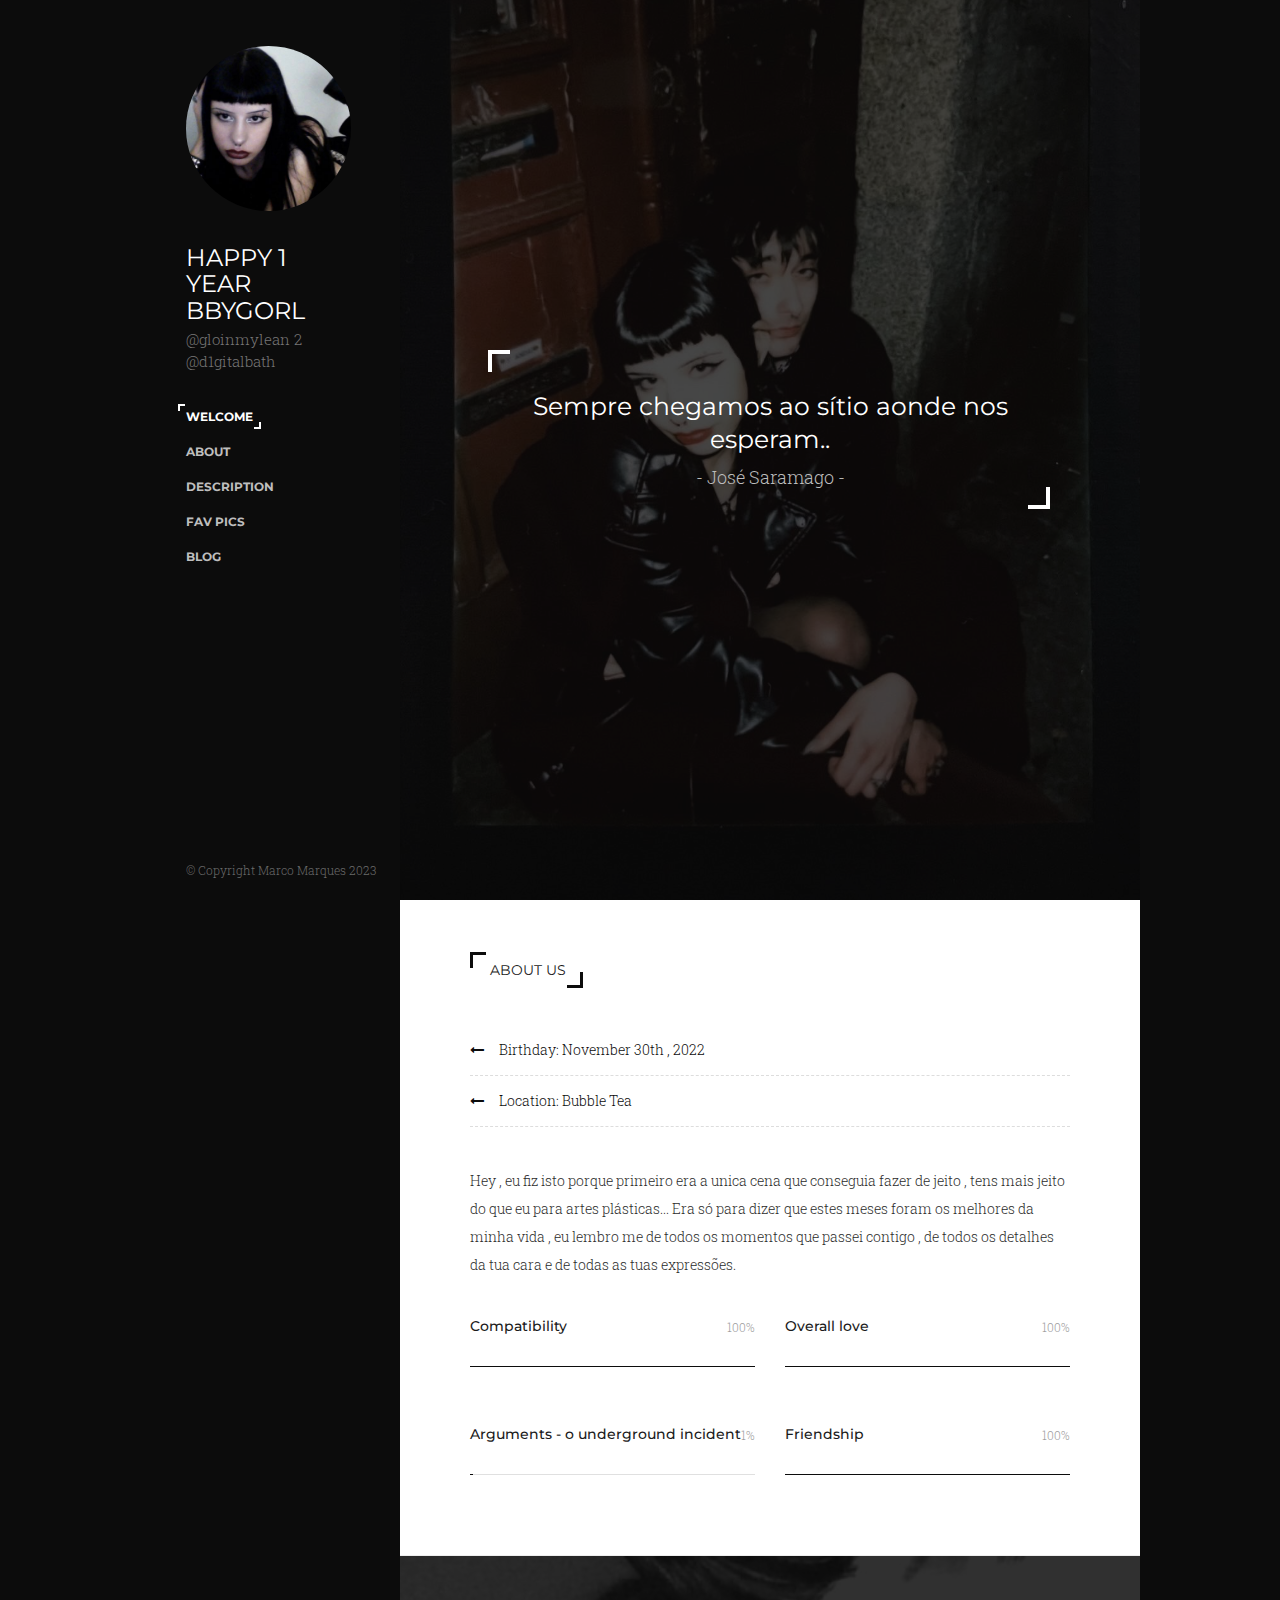
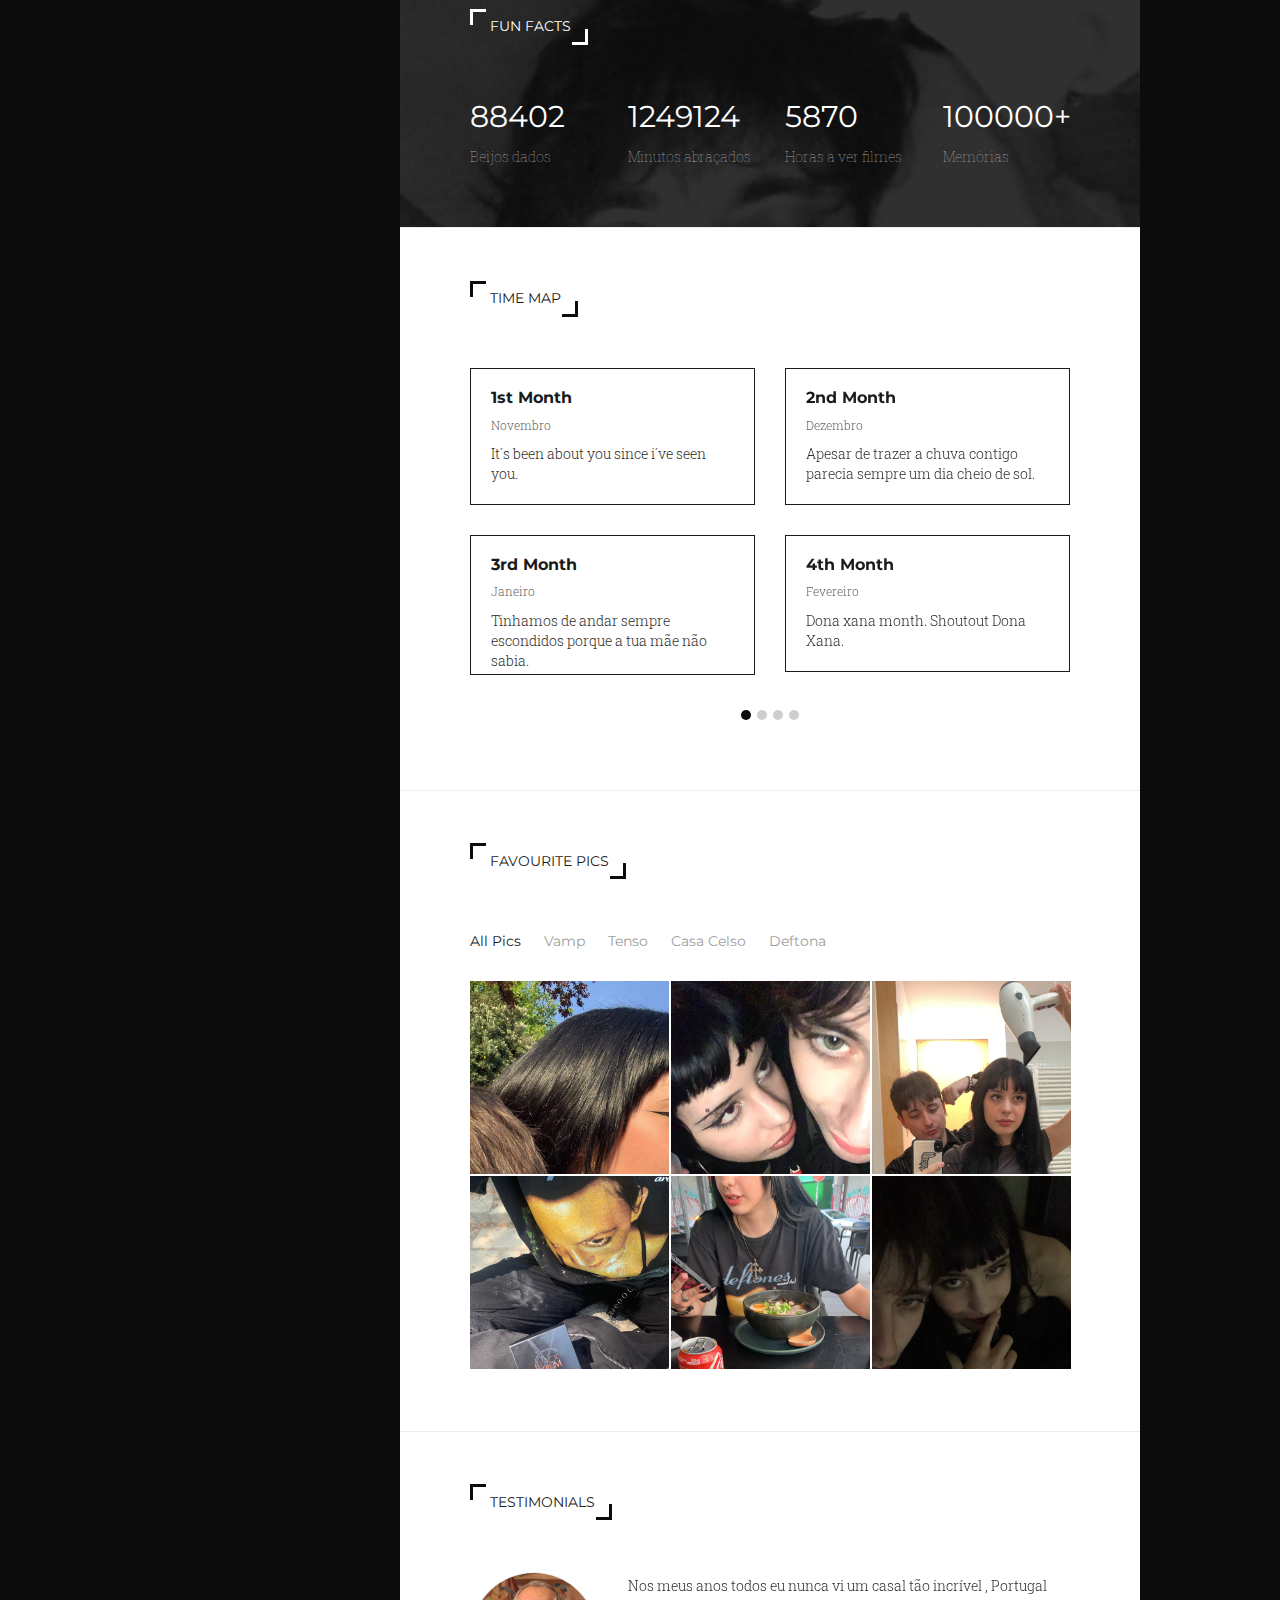
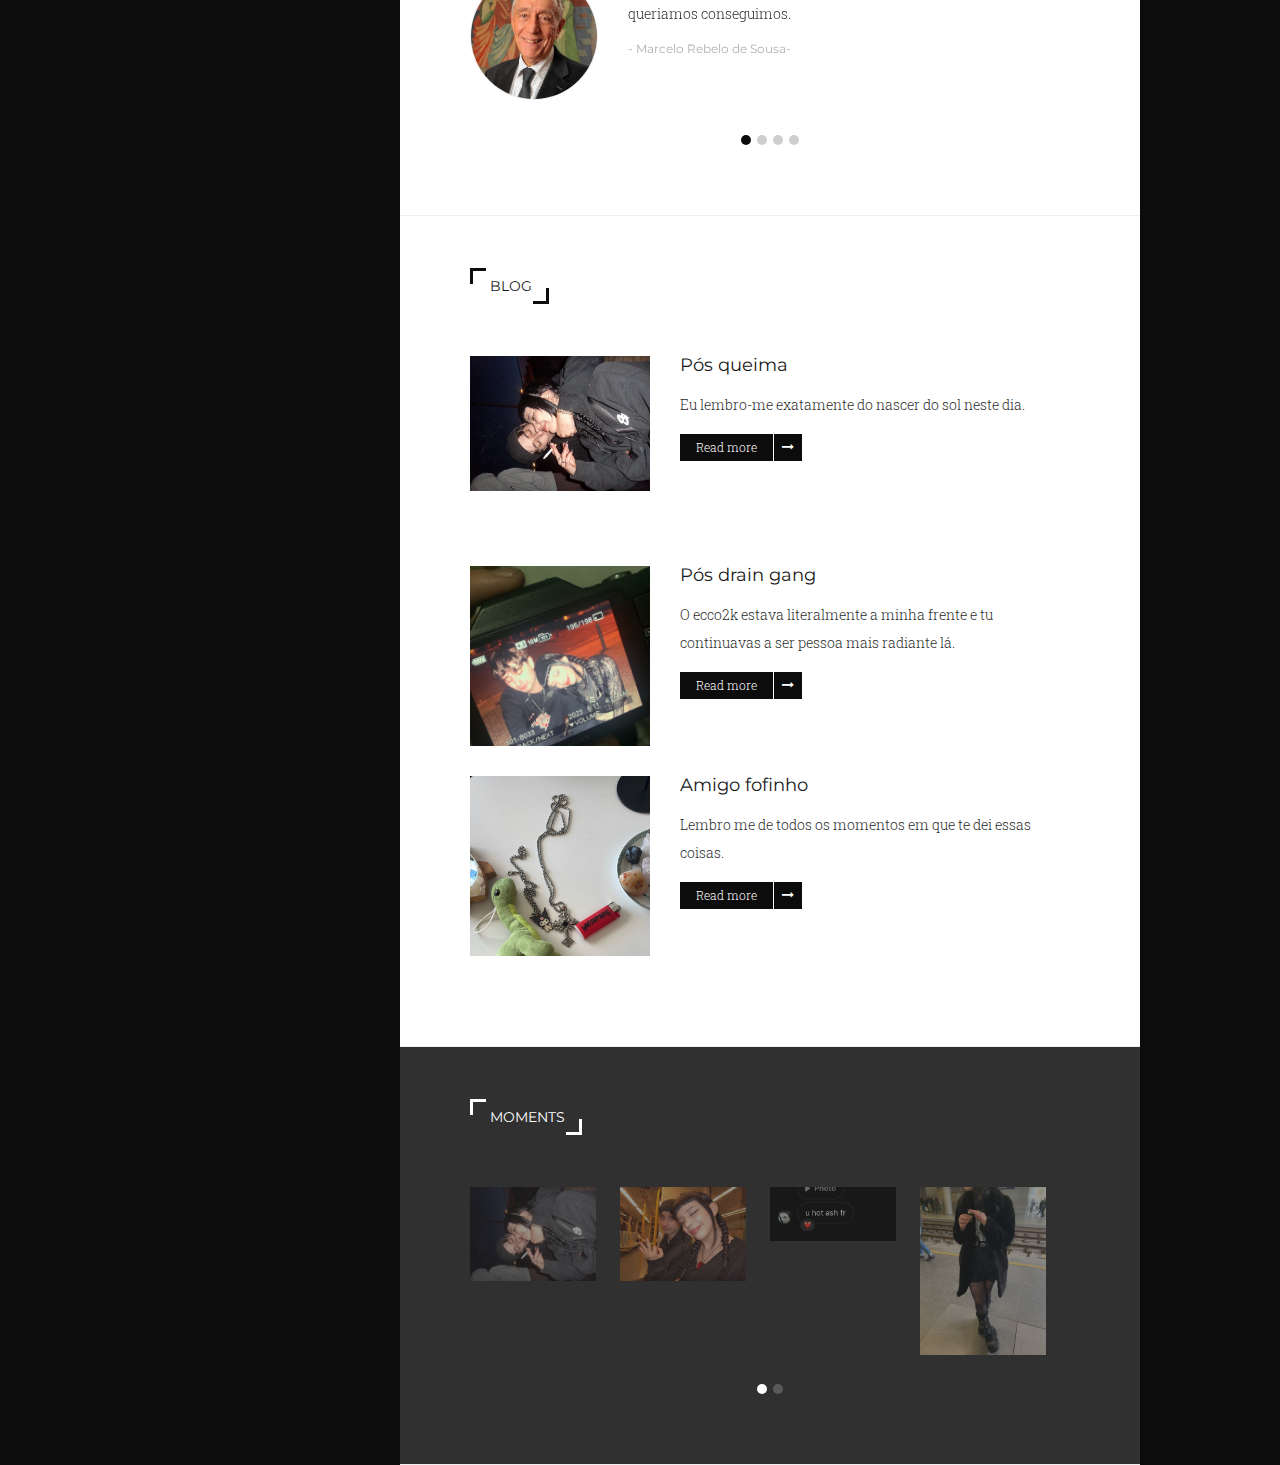
==== commit 0d25bdf4: "Finished" ====
--- a/index.html
+++ b/index.html
@@ -36,7 +36,7 @@
 			<div class="line line-3"></div>
 		</div>
 
-		<div class="loading-text">- Glo in my Lean-</div>
+		<div class="loading-text">- Glo in my Lean -</div>
 	</div>
 </div>
 <!-- Preloader end -->
@@ -549,6 +549,19 @@
 						</div>
 					</div>
 				</div>
+				<div class="item">
+					<div class="row">
+						<div class="col-md-3 col-sm-3 hidden-xs">
+							<div class="thumb">
+								<img src="./assets/images/min.jpg" alt="testimonial-customer">
+							</div>
+						</div>
+						<div class="text col-md-9 col-sm-9 col-xs-12">
+							<p>É a cena deles.</p>
+							<span class="author">- Min -</span>
+						</div>
+					</div>
+				</div>
 
 			</div>
 			<!-- Carousel end -->
@@ -567,11 +580,11 @@
 			<div class="item">
 				<div class="row">
 					<div class="thumb col-md-4 col-sm-3 col-xs-12">
-						<img src="http://placehold.it/180x180" alt="blog-post">
+						<img src="./assets/images/praia1.jpg" alt="blog-post">
 					</div>
 					<div class="text col-md-8 col-sm-9 col-xs-12">
-						<h2>First Blog Post Title</h2>
-						<p>Lorem ipsum dolor sit amet, viris decore eu ius, his natum labores cu. Ius vidit nominavi no. At mei officiis forensibus quaerendum.</p>
+						<h2>Pós queima</h2>
+						<p>Eu lembro-me exatamente do nascer do sol neste dia.</p>
 
 						<a href="blog-single.html" class="btn btn-default">Read more</a>
 
@@ -583,13 +596,13 @@
 			<div class="item">
 				<div class="row">
 					<div class="thumb col-md-4 col-sm-3 col-xs-12">
-						<img src="http://placehold.it/180x180" alt="blog-post">
+						<img src="./assets/images/camara1.jpg" alt="blog-post">
 					</div>
 					<div class="text col-md-8 col-sm-9 col-xs-12">
-						<h2>Second Blog Post Title</h2>
-						<p>Lorem ipsum dolor sit amet, cum partem melius nostrum te, cu pri quis dicant accusamus. Ius vidit nominavi no. At mei officiis forensibus quaerendum.</p>
-
-						<a href="blog-single.html" class="btn btn-default">Read more</a>
+						<h2>Pós drain gang</h2>
+						<p>O ecco2k estava literalmente a minha frente e tu continuavas a ser pessoa mais radiante lá.</p>
+
+						<a href="blog-single2.html" class="btn btn-default">Read more</a>
 
 					</div>
 				</div>
@@ -599,13 +612,13 @@
 			<div class="item">
 				<div class="row">
 					<div class="thumb col-md-4 col-sm-3 col-xs-12">
-						<img src="http://placehold.it/180x180" alt="blog-post">
+						<img src="./assets/images/amigo1.jpg" alt="blog-post">
 					</div>
 					<div class="text col-md-8 col-sm-9 col-xs-12">
-						<h2>Third Blog Post Title</h2>
-						<p>Magna decore repudiare sea in, viris decore eu ius, his natum labores cu. Ius vidit nominavi no. At mei officiis forensibus quaerendum.</p>
-
-						<a href="blog-single.html" class="btn btn-default">Read more</a>
+						<h2>Amigo fofinho</h2>
+						<p>Lembro me de todos os momentos em que te dei essas coisas.</p>
+
+						<a href="blog-single3.html" class="btn btn-default">Read more</a>
 
 					</div>
 				</div>
@@ -633,13 +646,13 @@
 					<img src="./assets/images/metro1.jpg" alt="client">
 				</div>
 				<div class="item">
-					<img src="http://placehold.it/130x20" alt="client">
-				</div>
-				<div class="item">
-					<img src="http://placehold.it/130x20" alt="client">
-				</div>
-				<div class="item">
-					<img src="http://placehold.it/130x20" alt="client">
+					<img src="./assets/images/confissao1.jpg" alt="client">
+				</div>
+				<div class="item">
+					<img src="./assets/images/her1.jpg" alt="client">
+				</div>
+				<div class="item">
+					<img src="./assets/images/simp1.jpg" alt="client">
 				</div>
 
 			</div>
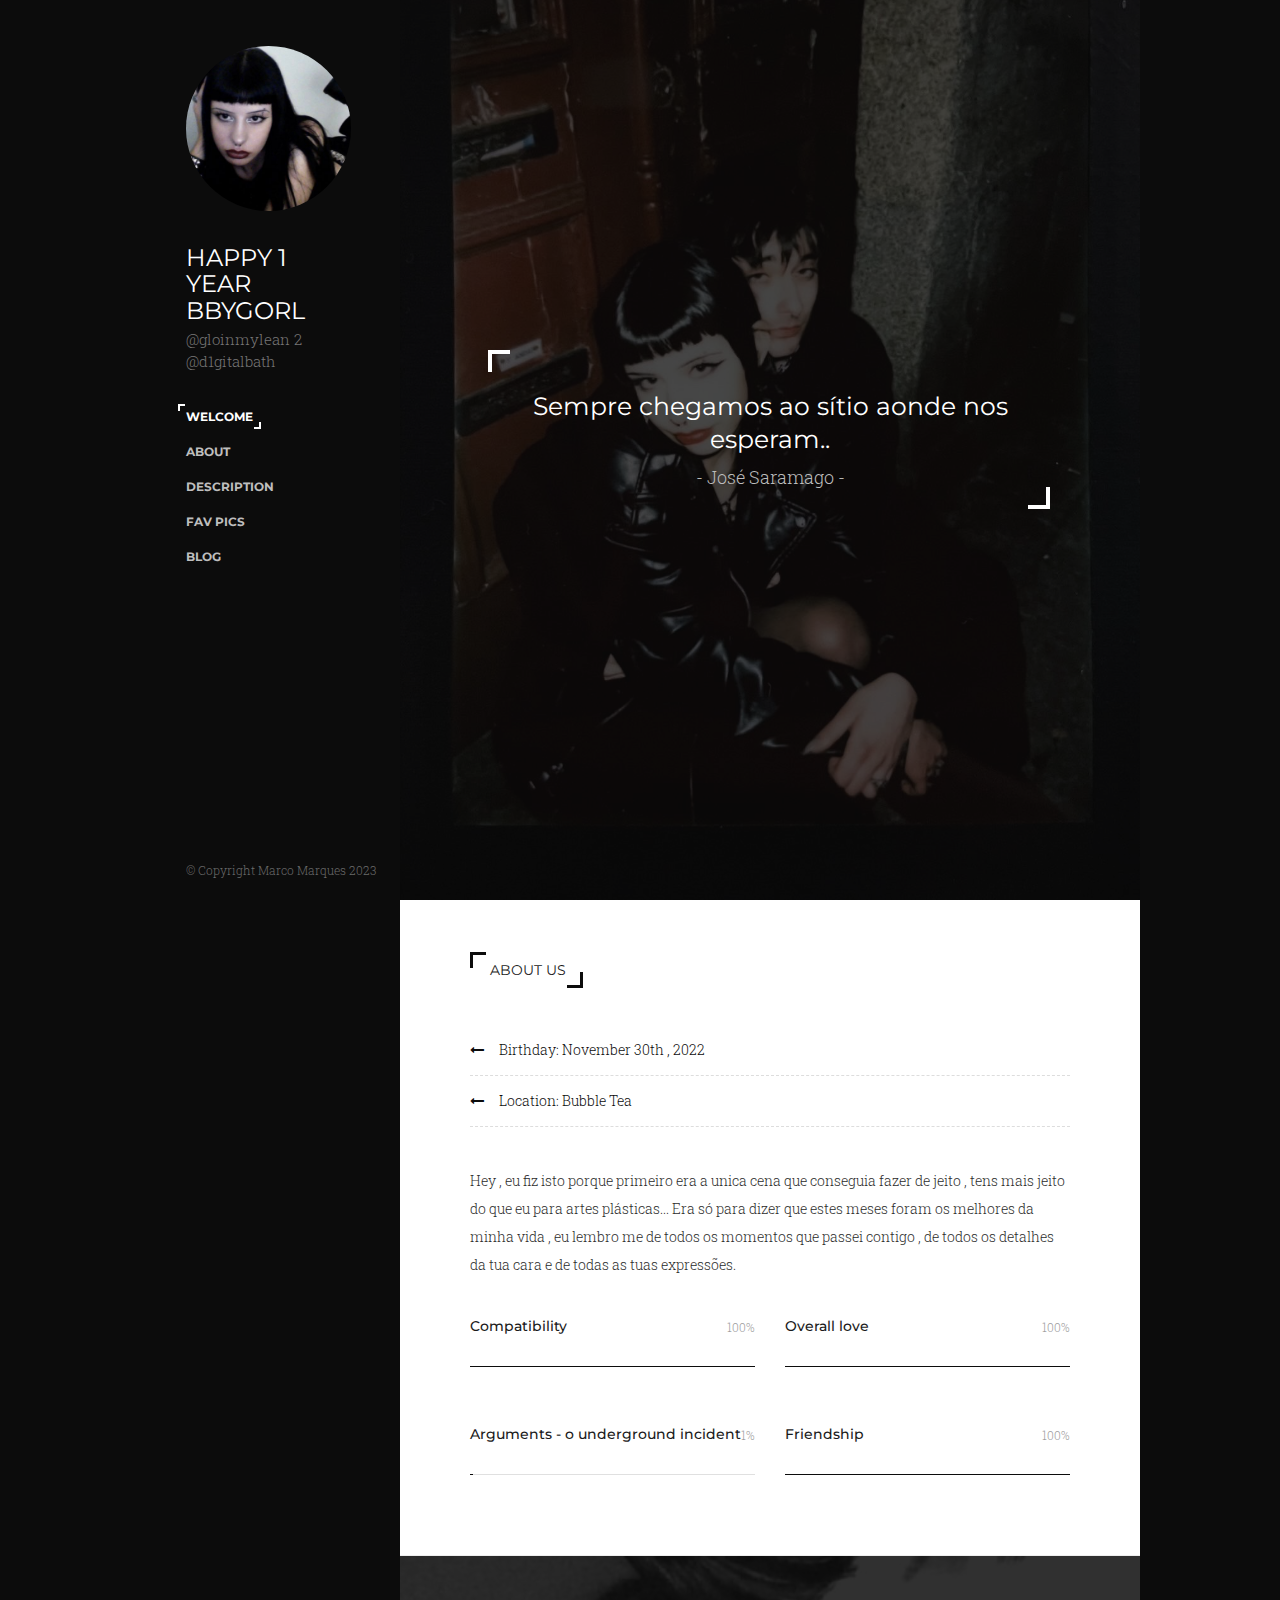
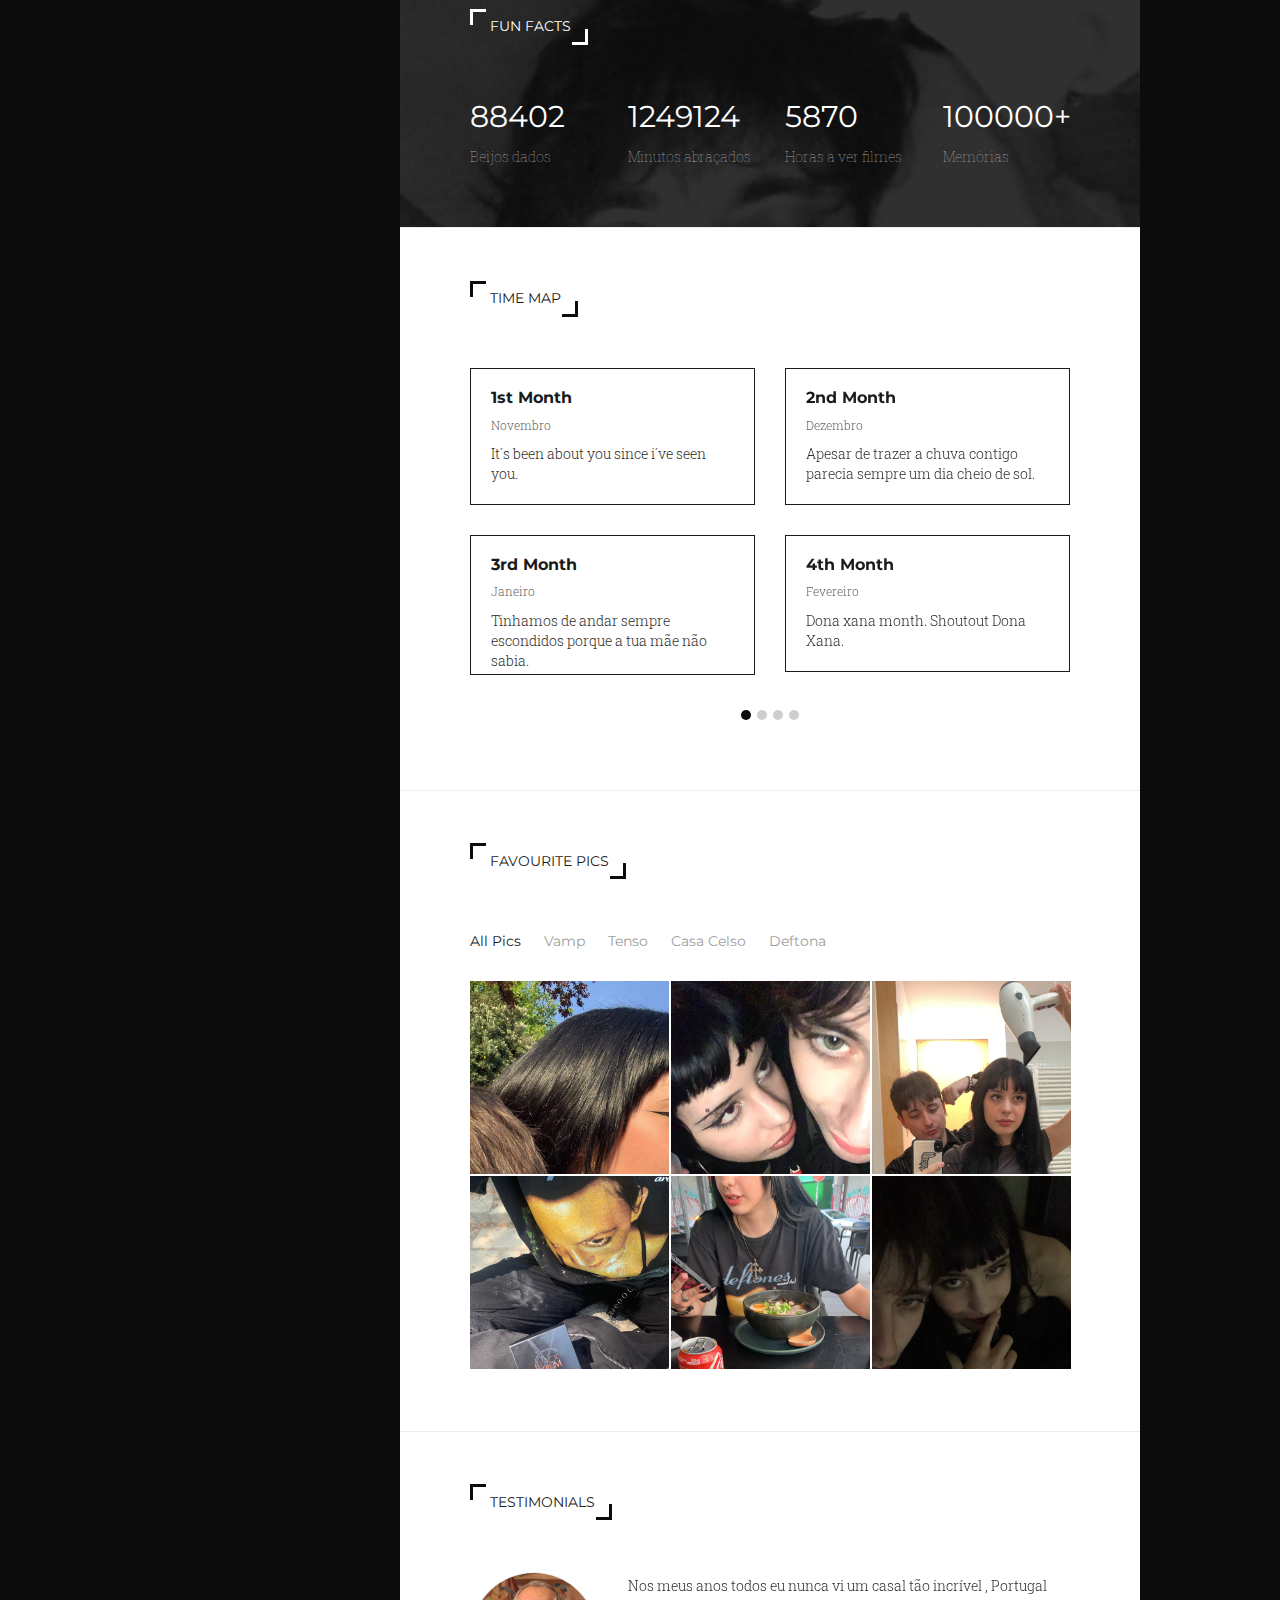
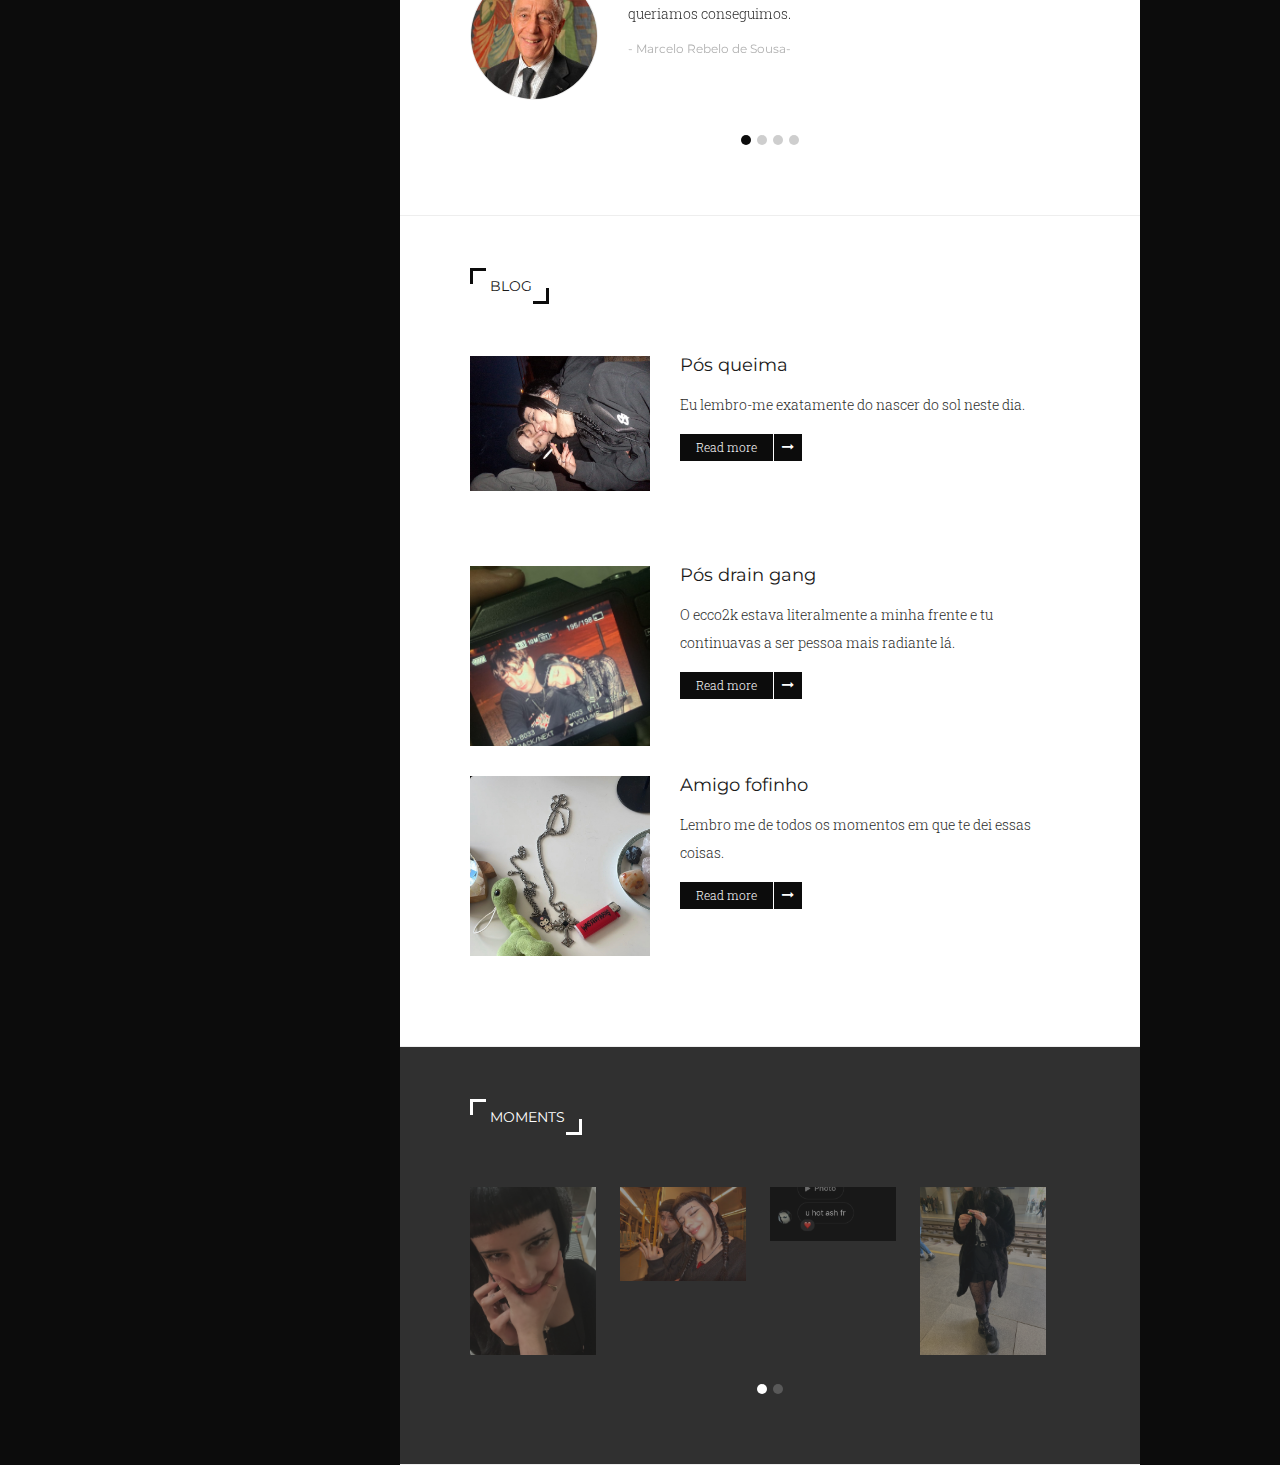
==== commit c0852801: "Finished 100%" ====
--- a/index.html
+++ b/index.html
@@ -640,7 +640,7 @@
 
 				
 				<div class="item">
-					<img src="./assets/images/praia1.jpg" alt="client">
+					<img src="./assets/images/crack1.jpg" alt="client">
 				</div>
 				<div class="item">
 					<img src="./assets/images/metro1.jpg" alt="client">
